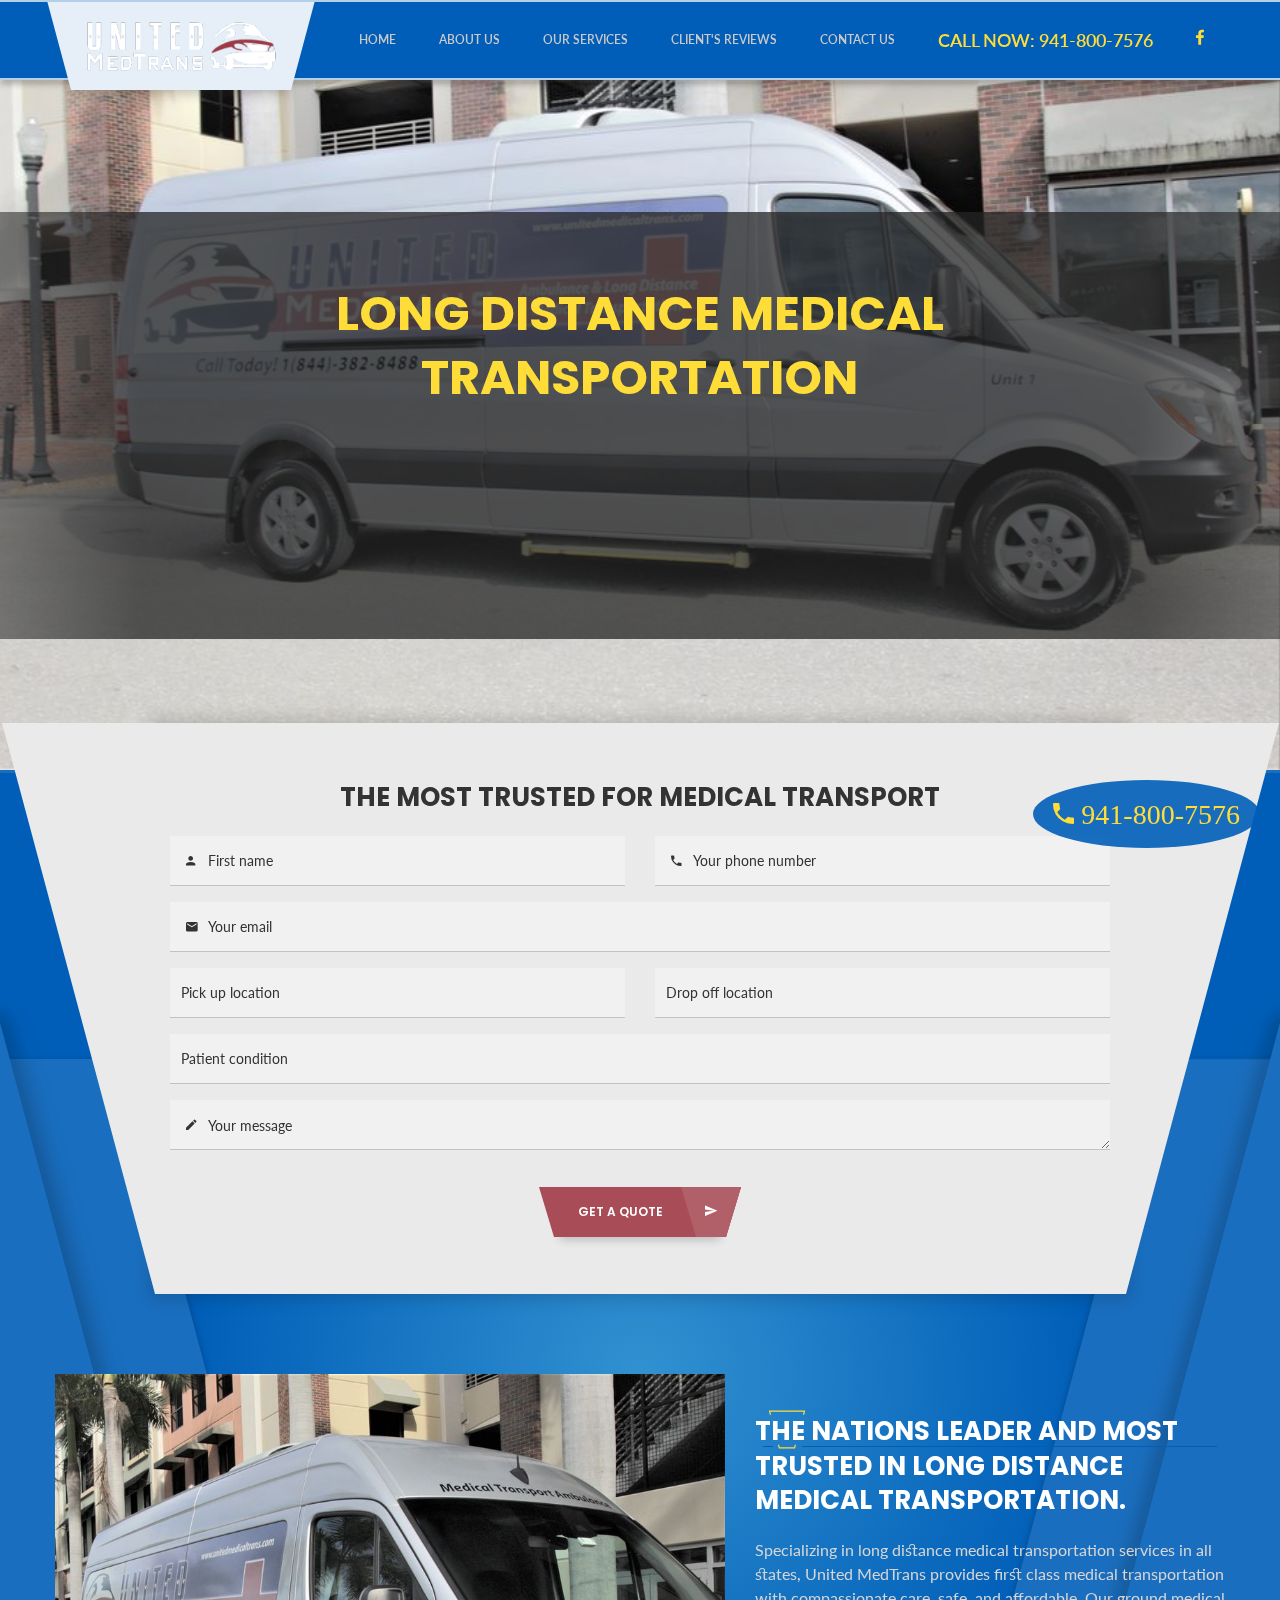
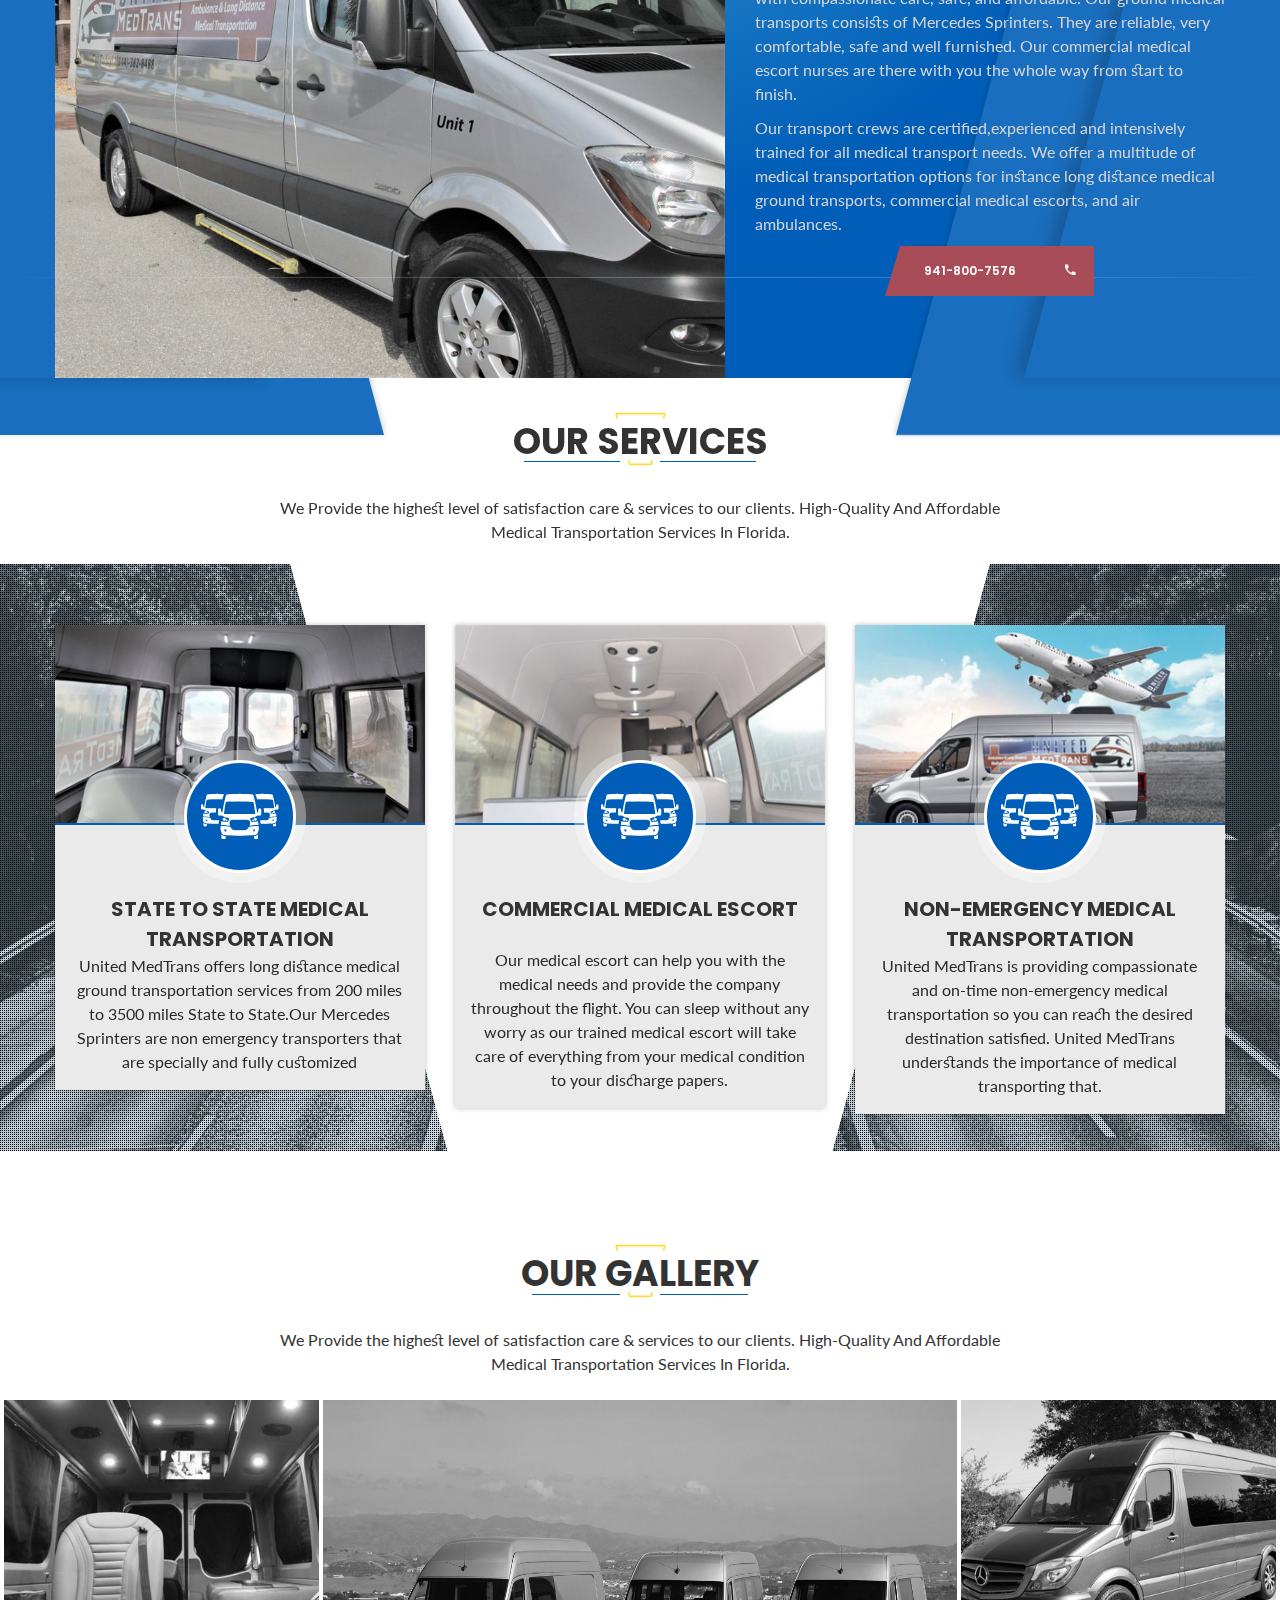
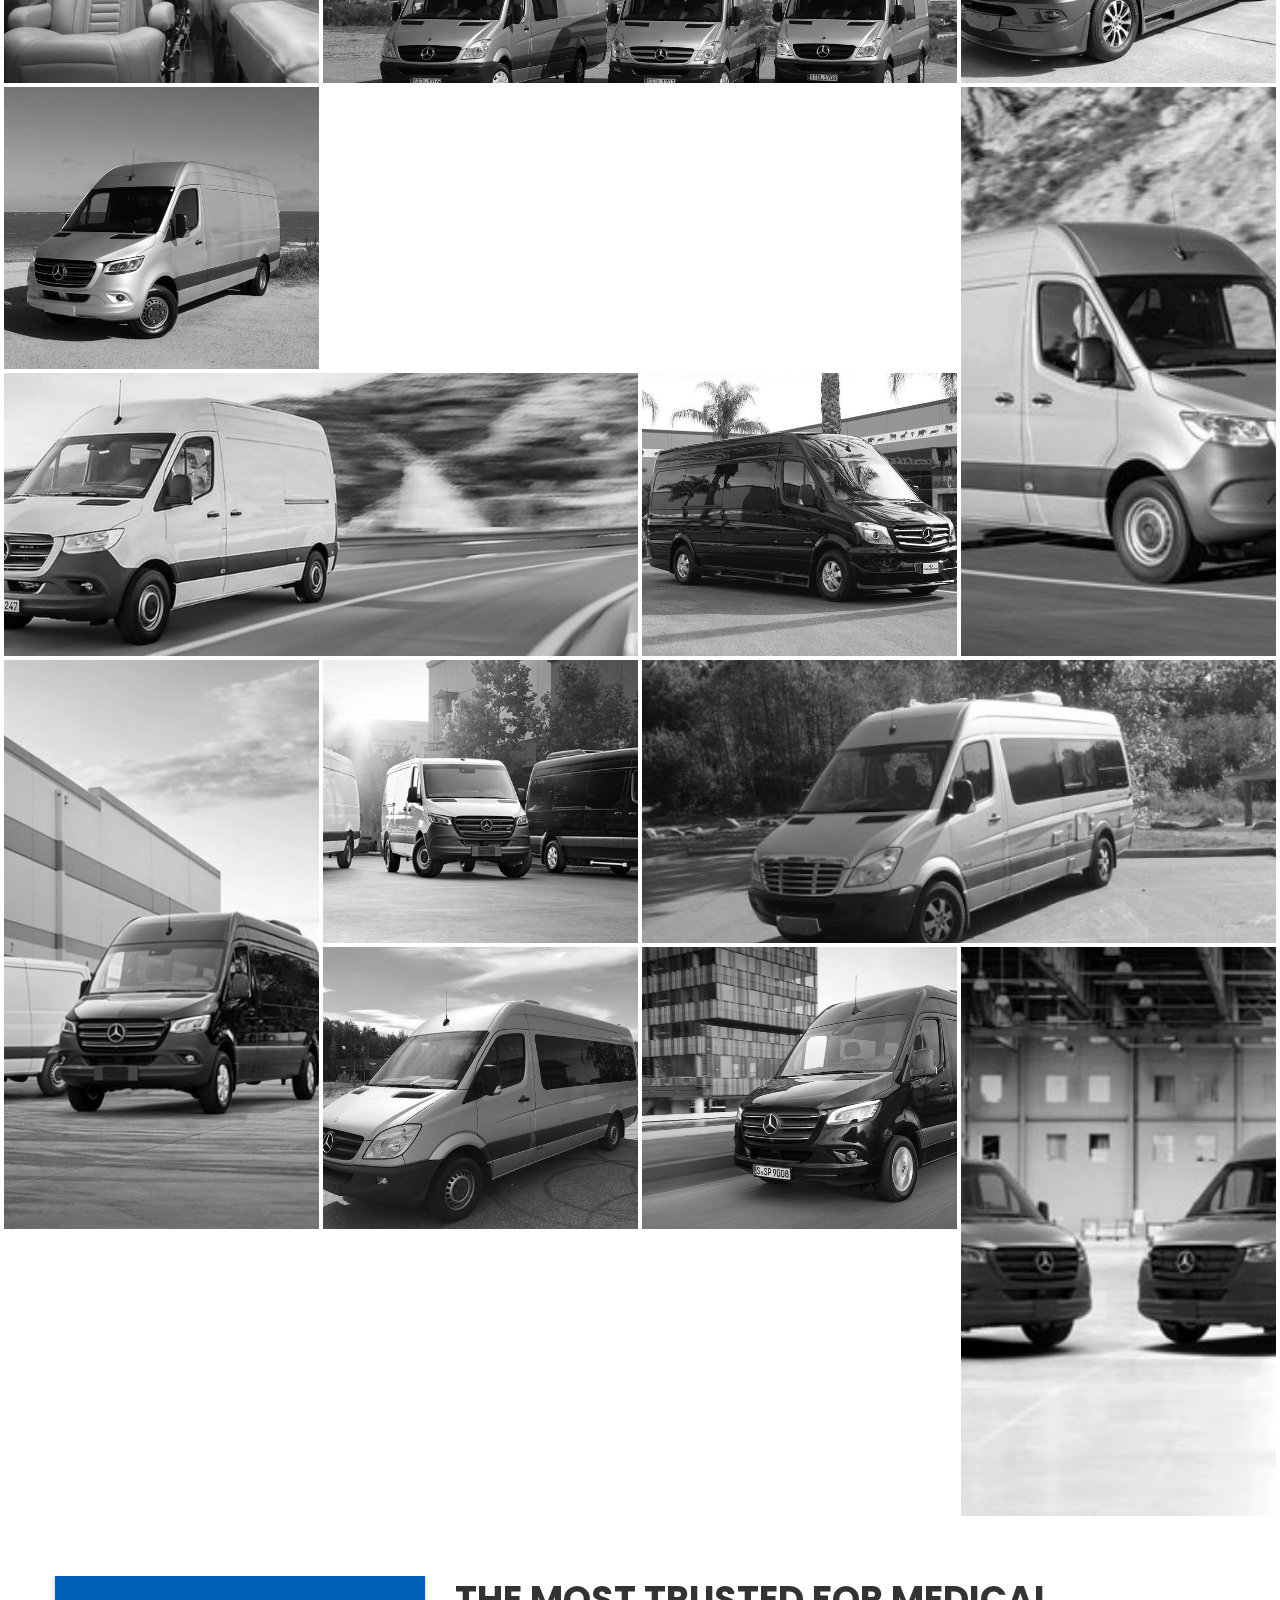
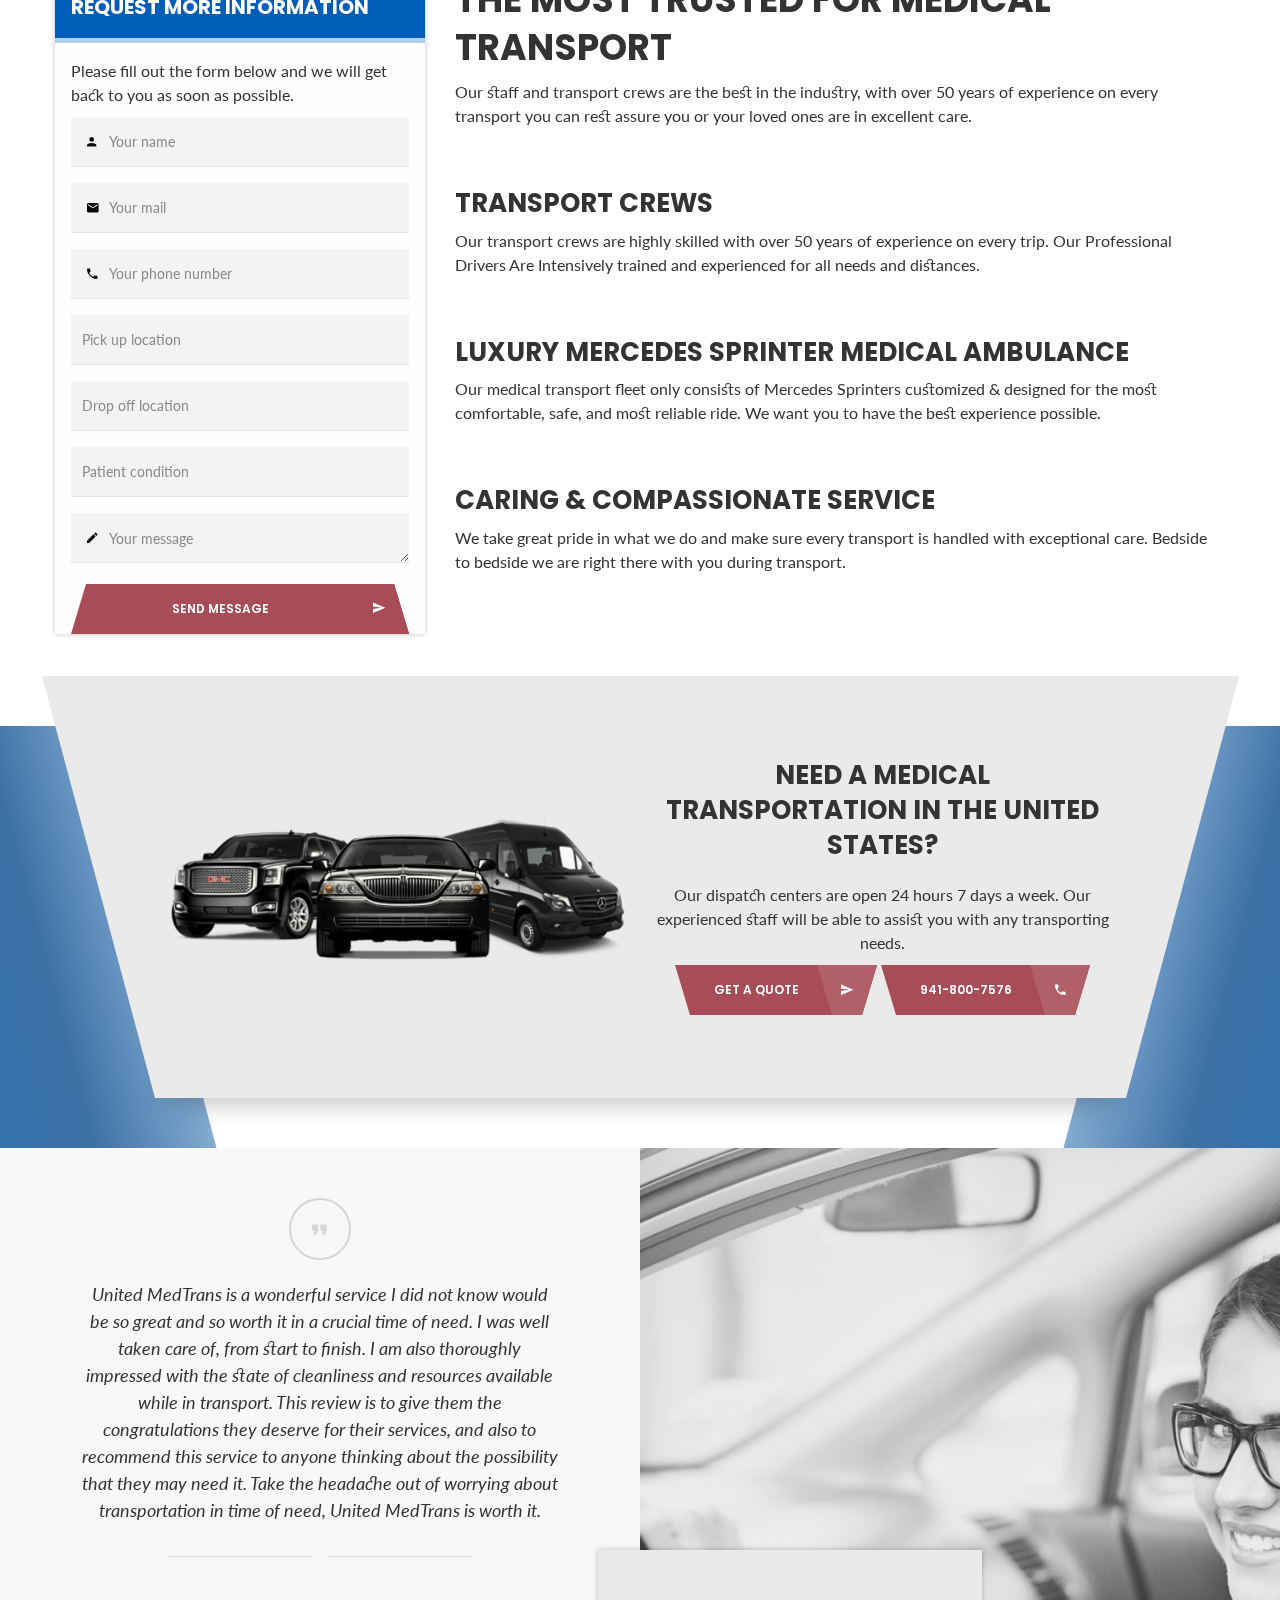
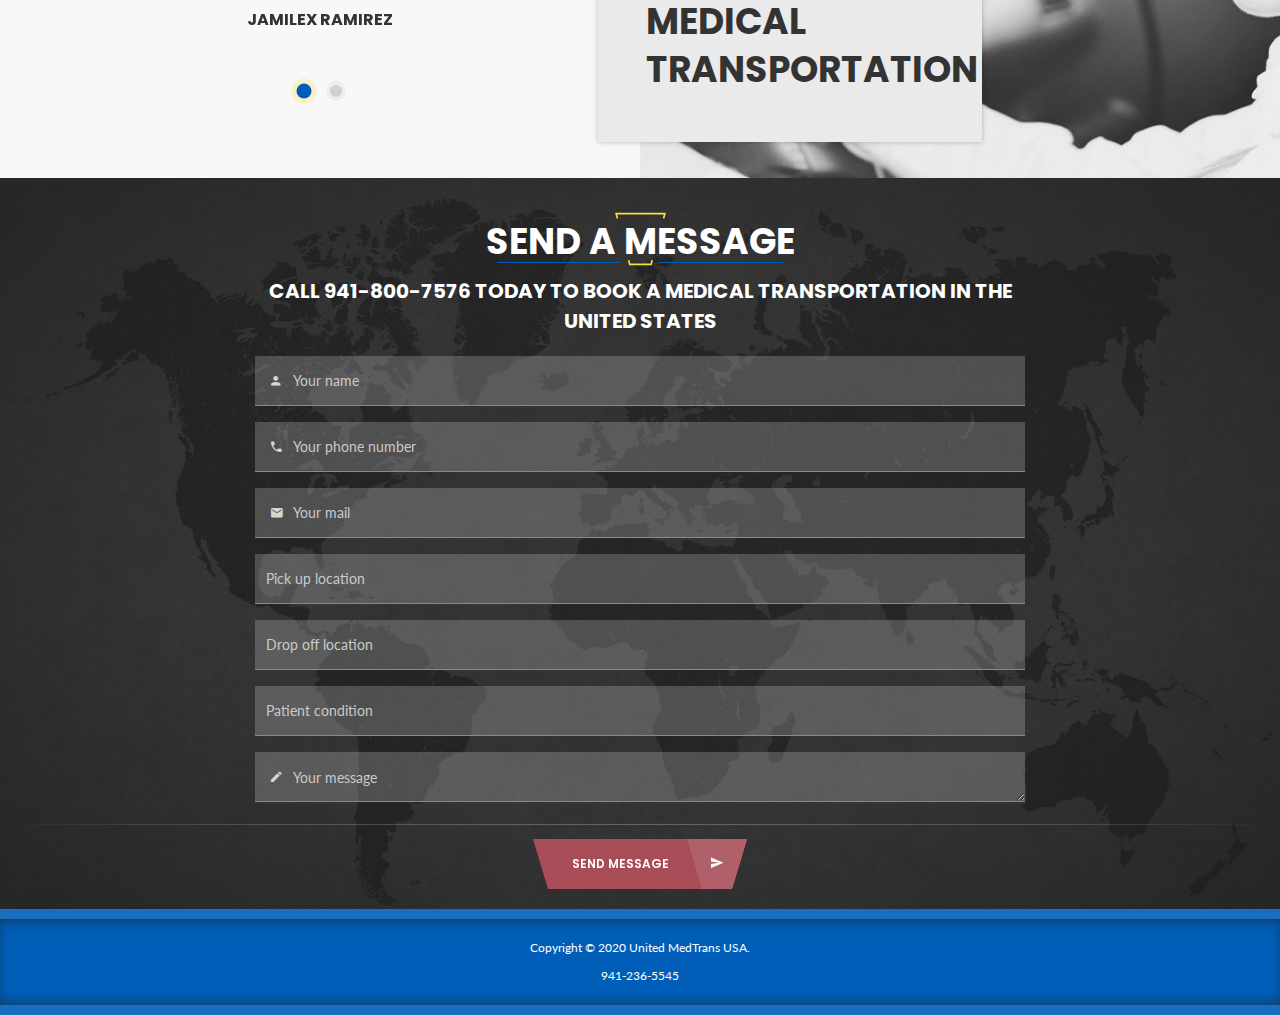
==== index.html @ 56856772 "color theme" ====
<!DOCTYPE html>
<html class="no-js" lang="en">
	<head>
		<meta charset="utf-8">
		<meta http-equiv="X-UA-Compatible" content="IE=edge">
		<meta name="viewport" content="width=device-width, initial-scale=1.0">
		<title>Nationwide Non emergency Medical Transportation</title>
		<meta name="description" content="Specializing in long distance medical transportation services in all states, United MedTrans provides first-class medical transportation with compassionate care." />
		
		<link rel="shortcut icon" href="https://unitedmedtransusa.com/wp-content/uploads/2020/09/cropped-United-Medtrans-USA-Favicon-1-180x180.png">
		<!-- Google fonts-->
		<link href="https://fonts.googleapis.com/css?family=Poppins:400,600,700%7CLato:400,300,300italic,400italic,700,900" rel="stylesheet" type="text/css">
		<!-- Zurb Foundation 6 styles-->
		<link rel="stylesheet" href="css/foundation.css">
		<link rel="stylesheet" href="css/foundation-motion-ui.css">
		<!-- Iconic fonts stylesheets-->
		<link rel="stylesheet" href="css/material-design-iconic-font.css">
		<!-- <link rel="stylesheet" href="css/font-awesome.min.css">-->
		<link rel="stylesheet" href="css/renthire-icons.css">
		<!-- Plugins stylesheets-->
		<link rel="stylesheet" href="css/plugins.css">
		<!-- Template stylesheet-->
		<link rel="stylesheet" href="css/style.css">
		<style>
            div#hero-carousel-dots {
                display: none;
            }.gallery {
                background-color: #ffffff;
            }.gallery-image:before{
                display: none !important;
            }
		</style>
		
		<style type="text/css">
            @media screen and (max-width: 992px) 
            {
                phone{
                    display: block !important;
                    position: fixed !important;
                    bottom: 0px;
                    left: 0;
                    width: 100%;

                }
            }
        </style>
        
        <!-- Global site tag (gtag.js) - Google Ads: 589004484 -->
        <script async src="https://www.googletagmanager.com/gtag/js?id=AW-589004484"></script>
        <script>
         window.dataLayer = window.dataLayer || [];
         function gtag(){dataLayer.push(arguments);}
         gtag('js', new Date());
        
         gtag('config', 'AW-589004484');
         gtag('config', 'G-3HZ09C2WJS');
        </script>
        
        

	</head>

	<body class="no-loader">
	    <!--  Clickcease.com tracking-->
        <script type='text/javascript'>var script = document.createElement('script');
        script.async = true; script.type = 'text/javascript';
        var target = 'https://www.clickcease.com/monitor/stat.js';
        script.src = target;var elem = document.head;elem.appendChild(script);
        </script>
        <noscript>
        <a href='https://www.clickcease.com' rel='nofollow'><img src='https://monitor.clickcease.com/stats/stats.aspx' alt='ClickCease'/></a>
        </noscript>
        <!--  Clickcease.com tracking-->
	    <phone style="color:#ffdd39;display: none;height: 70px;background: #000;z-index: 1000000000000;" class="">
            <a href="tel:9418007576"><div class="container" style="width: 100%">
                <div style="width: 100%">
                    <div class="col-md-12" style="width: 100%">
                        <!-- logo begin -->
                    
                        <div style="font-size: 30px;padding-top: 20px;">
                            <center><h3  style="font-size: 30px;"><b style="color: #ffdd39;"><span class="zmdi zmdi-phone"></span> 941-800-7576</b></h3></center>
                        </div>
                        <!-- logo close -->

                    </div>
                    <!-- mainmenu close -->

                </div>
            </div></a>
        </phone>
        
        
		<div class="off-canvas-wrapper wrapper">

			<!-- Foundation off-canvas -->
			<div class="off-canvas position-right" id="js-main-off-canvas-right" data-off-canvas="" data-content-scroll="false" data-auto-focus="false">

				<!-- Mobile navigation -->
				<nav class="mobile-navigation rh-menu" id="js_mobile-menu">

					<div class="mobile-navigation-header">
						<button class="close-button" data-close="" aria-label="Close menu">
							<span></span>
						</button>
					</div>

					<!-- Mobile main menu -->
					<ul class="vertical menu" data-drilldown="">
						<li class="">
							<a href="#">Home</a>
						</li><!-- /end main-menu item -->
						<li class="">
							<a href="#about-sec">About Us</a>
						</li><!-- /end main-menu item -->
						<li class="">
							<a href="#services-sec">Our Services</a>
						</li><!-- /end main-menu item -->
						<li class="">
							<a href="#clients-sec">Client's Reviews</a>
						</li><!-- /end main-menu item -->
						<li class="">
							<a href="#contact-us-sec">Contact Us</a>
						</li><!-- /end main-menu item -->
						<li class="">
							<a class="button hollow secondary-white small" style="color:#ffdd39; font-size: 18px;" href="tel:9418007576">CALL NOW: 941-800-7576</a>
						</li>
						<li class="">
							<a class="button hollow secondary-white small" style="color:#ffdd39; font-size: 18px;" href="tel:9418007576"><span class="fas fa-facebook"></span></a>
						</li>
						<!-- /end main-menu item -->
					</ul><!-- /end .menu (main mobile menu) -->
				</nav><!-- /end .mobile-navigation -->

			</div><!-- /end .off-canvas -->

			<!-- off-canvas-content - page content -->
			<div class="off-canvas-content" data-off-canvas-content="">

				<!-- ===== TOP BAR ===== -->

				<!-- ===== SITE-HEADER ===== -->

				<div id="js-sticky-container" data-sticky-container="">
					<header class="site-header sticky" data-sticky="" data-margin-top="0" data-top-anchor="js-sticky-container" data-sticky-on="large">
						<div class="row">
							<div class="column shrink">
								<!-- .site-header-logo -->
								<div class="site-header-logo logo-container">
									<a href="index.html">
										<img src='img/logo.png' class="secondary" alt='southern comfort limousine'>
									</a>
								</div><!-- /end .site-header-logo -->
							</div><!-- /end .column -->
							<div class="column flex-child-grow">

								<!-- .site-navigation -->
								<nav class="site-navigation show-for-large">
									<ul class="main-menu menu dropdown" data-dropdown-menu="" data-hover-delay="300">
										<li class="">
											<a href="#">Home</a>
										</li><!-- /end main-menu item -->
										<li class="">
											<a href="#about-sec">About Us</a>
										</li><!-- /end main-menu item -->
										<li class="">
											<a href="#services-sec">Our Services</a>
										</li><!-- /end main-menu item -->
										<li class="">
											<a href="#clients-sec">Client's Reviews</a>
										</li><!-- /end main-menu item -->
										<li class="">
											<a href="#contact-us-sec">Contact Us</a>
										</li><!-- /end main-menu item -->
										<li class="">
											<a href="tel:9418007576" style="color: #ffdd39; font-size: 18px;">CALL NOW: 941-800-7576</a>
										</li>
										<li class="">
							<a class="button hollow secondary-white small" style="color:#ffdd39; font-size: 18px;" href="https://www.facebook.com/UnitedMedTrans" target="_blank"><span style="    padding-top: 15px;" class="zmdi zmdi-facebook"></span></a>
						</li><!-- /end main-menu item -->

									</ul><!-- /end .main-menu -->
								</nav><!-- /end .site-navigation -->

								<!-- mobile menu button -->
								<a class="button menu-trigger hide-for-large" id="js-header-nav-btn" href="#" data-toggle="js-main-off-canvas-right">
									<span class="burger-icon"></span>Menu</a>
							</div><!-- /end .column -->
						</div><!-- /end .row -->
					</header><!-- /end .site-header -->
				</div><!-- /end #js-sticky-container -->
                
                
                <div class="section-hero full-height hero-carousel">
					<div class="owl-carousel" data-owl-carousel="" data-button-type="arrows" data-content-animation="true" data-owl-options='{"autoHeight": "true","dotsContainer": "#hero-carousel-dots .owl-dots", "autoplay": false, "animateOut": "fadeOut", "dotsClass": "hero-owl-dots", "responsive": {"760": {"nav": "true"}}}'>

					
						<div class="h-carousel-item has-overlay" data-interchange="[img/fb-1.jpg, small], [img/fb-1.jpg, medium], [img/fb-1.jpg, large]">
							<div class="row align-center-middle">
								<div class="column small-12 medium-8 large-10 hinge-in-from-middle-x mui-enter js-animate-container text-center hero-content">

									<p class="h4 js-animate-2 slide-in-left mui-enter">United MedTrans USA</p>
									<h1 class="js-animate-1 hinge-in-from-middle-x mui-enter"><span class="mark" style="color: #ffdd39;">Long Distance Medical Transportation</span></h1>
									<p class="h4 js-animate-2 slide-in-right mui-enter" style="text-transform: capitalize;">United MedTrans is the most trusted leader in long distance medical transportation. Speak with one of our specialists today!</p>

									<div class="button-group stacked-for-small align-center">
										<a class="button rh-button flip-y slide-in-down mui-enter js-animate-3" href="#contact-us-sec">
											<i class="zmdi zmdi-truck fa fa-truck"></i>
											<span>Contact us</span>
										</a>
										<a class="button rh-button secondary-white icon-left slide-in-up mui-enter js-animate-3" href="tel:9418007576">
											<i class="zmdi zmdi-image fa fa-image"></i>
											<span>Call Now: 941-800-7576</span>
										</a>
									</div>

								</div><!-- /end .column -->
							</div><!-- /end .row -->
						</div><!-- /end .h-carousel-item -->

					</div>
					<div id="hero-carousel-dots">
						<div class="owl-dots"></div>
					</div>
				</div>

				<!-- ===== SECTION "WELCOME" + BOOKING FORM ===== -->

				<div class="s-trapeze-edges bg-secondary s-welcome">
					<div class="s-trapeze-edges-inner">

						<div class="trapeze bg-primary overlap-small">
							<form class="form-primary" id="homepage-booking" method="post" action="process.php">
								<div class="block-header">
									<h2 class="h3 headline">The most trusted for Medical Transport</h2>
								</div>
								<div class="row align-center">
									<div class="column small-12 medium-6 large-6">
										<label>
											<span class="input-group">
												<span class="input-group-label zmdi zmdi-account fa fa-user"></span>
												<input class="input-group-field" type="text" name="name-form" placeholder="First name" required="">
											</span>
										</label>
										
									</div>
									<div class="column small-12 medium-6 large-6">
										<label>
											<span class="input-group">
												<span class="input-group-label zmdi zmdi-phone fa fa-phone"></span>
												<input class="input-group-field" type="text" name="phone-form" placeholder="Your phone number" required="">
											</span>
										</label>
									</div>
									<div class="column small-12 medium-12 large-12">
										<label>
											<span class="input-group">
												<span class="input-group-label zmdi zmdi-email fa-li fa fa-envelope"></span>
												<input class="input-group-field" type="email" name="email-form" placeholder="Your email" required="">
											</span>
										</label>
									</div>
									<div class="column small-12 medium-6 large-6">
									<label>
													<span class="input-group">
														<input class="input-group-field" type="text" name="pickup" placeholder="Pick up location" required="">
													</span>
												</label>
												</div>
												<div class="column small-12 medium-6 large-6">
												<label>
													<span class="input-group">
														<input class="input-group-field" type="text" name="dropoff" placeholder="Drop off location" required="">
													</span>
												</label>
												</div>
										<div class="column small-12 medium-12 large-12">
												<label>
													<span class="input-group">
														
														<input class="input-group-field" type="text" name="condition" placeholder="Patient condition" required="">
													</span>
												</label>
										</div>
												
									<div class="column small-12 medium-12 large-12">
										<div class="row small-up-1">

											<div class="column">
												<label>
													<span class="input-group">
														<span class="input-group-label zmdi zmdi-edit"></span>
														<textarea name="message-form" placeholder="Your message" required=""></textarea>
													</span>
												</label>
											</div>
										</div>
									</div>
									<div class="column small-12 medium-6">
										<button class="button rh-button secondary shadow" type="submit">
											<i class="zmdi zmdi-mail-send"></i>
											<span>Get a quote</span>
										</button>
									</div>
								</div>
							</form>
						</div><!-- /end .trapeze -->


						<!-- Section "WELCOME" -->
						<div id="about-sec" class="row">

							<div class="column small-12 medium-5 large-7 s-welcome-image">
								<figure>
									<img src="img/trapeze-banner@medium.jpg" data-interchange="[img/trapeze-banner@medium.jpg, small], [img/trapeze-banner@medium.jpg, medium], [img/trapeze-banner@medium.jpg, large]" alt="">
								</figure>
							</div><!-- /end .column-->

							<div class="column small-12 medium-7 large-5">
								<article class="s-welcome-content s-line-secondary">

									<header class="s-header">
										<h3 class="s-headline"> The Nations leader and most trusted in Long Distance Medical Transportation.<span class="s-headline-decor"></span></h3>
									</header>
									<p class="gray-color">
								Specializing in long distance medical transportation services in all states, United MedTrans provides first class medical transportation with compassionate care, safe, and affordable. Our ground medical transports consists of Mercedes Sprinters. They are reliable, very comfortable, safe and well furnished. Our commercial medical escort nurses are there with you the whole way from start to finish.</p>
								<p class="gray-color">Our transport crews are certified,experienced and intensively trained for all medical transport needs. We offer a multitude of medical transportation options for instance long distance medical ground transports, commercial medical escorts, and air ambulances.</p>

									<footer class="s-footer">
										<a class="button rh-button flip-y right-vb" href="tel:9418007576">
											<i class="zmdi zmdi-phone"></i>
											<span>941-800-7576</span>
										</a>
									</footer>

								</article>
							</div><!-- /end .column-->
						</div><!-- /end .row -->

					</div><!-- /end .s-trapeze-edges-inner -->
				</div><!-- /end .s-trapeze-edges -->
				

				<section id="services-sec" class="section">

					<header class="s-header row align-center">
						<div class="column small-12 medium-8 large-8">
							<h2 class="s-headline">Our Services<span class="s-headline-decor"></span></h2>
							<p style="margin-top: 30px">We Provide the highest level of satisfaction care & services to our clients. High-Quality And Affordable Medical Transportation Services In Florida.
							</p>
						</div>
					</header>

					<div class="s-trapeze-2x">
						<!-- s-trapeze-2x-images (left & right trapezes)-->
						<div class="s-trapeze-2x-image" data-interchange="[img/sections/s-trapeze-2x-bg.jpg, large]" data-resize="j8ivin-interchange" id="j8ivin-interchange" data-e="aa0kf8-e" style="background-image: url(&quot;img/sections/s-trapeze-2x-bg.jpg&quot;);"></div>
						<div class="s-trapeze-2x-image" data-interchange="[img/sections/s-trapeze-2x-bg.jpg, large]" data-resize="vw3a84-interchange" id="vw3a84-interchange" data-e="tzh5ef-e" style="background-image: url(&quot;img/sections/s-trapeze-2x-bg.jpg&quot;);"></div>

						<div class="row small-up-1 medium-up-2 large-up-3" >

							<div class="column" style="padding-top: 40px;">
								<!-- Icon card #1-->
								<a href="#contact-us-sec"><article class="card card-post-icon block-shadow">
									<div class="card-media"><img src="img/fb5.jpg" alt="Nashville Wedding Limos"></div>

									<div class="card-divider bg-primary">
										<div class="icon-box circle secondary border large"><i class="rh rh-van-fleet"></i></div>
										<h3 class="h4" data-equalizer-watch="data-equalizer-watch">State to State Medical Transportation​</h3>
										<p>United MedTrans offers long distance medical ground transportation services from 200 miles to 3500 miles State to State.Our Mercedes Sprinters are non emergency transporters that are specially and fully customized</p>
									</div>

									
								</article></a><!-- /end .card-post-icon-->
							</div>

							<div class="column" style="padding-top: 40px;">
								<!-- Icon card #2-->
								<a href="#contact-us-sec"><article class="card card-post-icon block-shadow">
									<div class="card-media"><img src="img/fb2.jpg" alt="CELEBRATE ANNIVERSARIES WITH A NASHVILLE LIMOUSINE"></div>

									<div class="card-divider bg-primary">
										<div class="icon-box circle secondary border large"><i class="rh rh-van-fleet"></i></div>
										<h3 class="h4" data-equalizer-watch="data-equalizer-watch">Commercial Medical Escort</h3>
										<br>
										<p >Our medical escort can help you with the medical needs and provide the company throughout the flight. You can sleep without any worry as our trained medical escort will take care of everything from your medical condition to your discharge papers.</p>
									</div>

									
								</article></a><!-- /end .card-post-icon-->
							</div>

							<div class="column" style="padding-top: 40px;">
								<!-- Icon card #3-->
								<a href="#contact-us-sec"><article class="card card-post-icon block-shadow">
									<div class="card-media"><img src="img/fb3.jpg" alt="NASHVILLE GRADUATION LIMO SERVICES"></div>

									<div class="card-divider bg-primary">
										<div class="icon-box circle secondary border large"><i class="rh rh-van-fleet"></i></div>
										<h3 class="h4" data-equalizer-watch="data-equalizer-watch">Non-Emergency Medical Transportation</h3>
										<p>United MedTrans is providing compassionate and on-time non-emergency medical transportation so you can reach the desired destination satisfied. United MedTrans understands the importance of medical transporting that.</p>
									</div>

									
								</article></a> <!-- /end .card-post-icon-->
							</div>



						</div><!-- /end .row -->
					</div><!-- /end .s-trapeze-2x -->
				</section>
				
				<div class="gallery rh-gallery" style="padding-bottom: 60px">
				    <header class="s-header row align-center">
						<div class="column small-12 medium-8 large-8">
							<h2 class="s-headline">Our Gallery<span class="s-headline-decor"></span></h2>
							<p style="margin-top: 30px">We Provide the highest level of satisfaction care & services to our clients. High-Quality And Affordable Medical Transportation Services In Florida.
							</p>
						</div>
					</header>
					
						<div class="gallery-item image-hover image-hover-moving">
							<!-- Gallery item image-->
							<div class="gallery-image">
								<div class="grayscale" data-interchange="[img/gallery/gallery-01.jpg, small]" data-resize="jfi70r-interchange" id="jfi70r-interchange" data-e="dj8bv2-e" style="background-image: url(&quot;img/gallery/gallery-01.jpg&quot;);" data-events="resize"></div>
							</div>
							<!-- Gallery item caption-->
							<div class="gallery-image-caption">
								<h3 class="h4 title">United MedTrans USA</h3>
							</div>
							<div class="image-hover-buttons">
								<!-- Show large image-->
								<a class="button-zoom" href="img/gallery/gallery-01.jpg" data-rel="lightcase:fleet-img-grid" title="United MedTrans USA"></a>
							</div>
						</div>
						<div class="gallery-item image-hover image-hover-moving">
							<!-- Gallery item image-->
							<div class="gallery-image">
								<div class="grayscale" data-interchange="[img/gallery/gallery-02.jpg, small]" data-resize="o7jdlv-interchange" id="o7jdlv-interchange" data-e="a5fjv6-e" style="background-image: url(&quot;img/gallery/gallery-02.jpg&quot;);" data-events="resize"></div>
							</div>
							<!-- Gallery item caption-->
							<div class="gallery-image-caption">
								<h3 class="h4 title">United MedTrans USA</h3>
							</div>
							<div class="image-hover-buttons">
								<!-- Show large image-->
								<a class="button-zoom" href="img/gallery/gallery-02.jpg" data-rel="lightcase:fleet-img-grid" title="United MedTrans USA"></a>
							</div>
						</div>
						<div class="gallery-item image-hover image-hover-moving">
							<!-- Gallery item image-->
							<div class="gallery-image">
								<div class="grayscale" data-interchange="[img/gallery/gallery-03.jpg, small]" data-resize="4ingwm-interchange" id="4ingwm-interchange" data-e="rh94cq-e" style="background-image: url(&quot;img/gallery/gallery-03.jpg&quot;);" data-events="resize"></div>
							</div>
							<!-- Gallery item caption-->
							<div class="gallery-image-caption">
								<h3 class="h4 title">United MedTrans USA</h3>
							</div>
							<div class="image-hover-buttons">
								<!-- Show large image-->
								<a class="button-zoom" href="img/gallery/gallery-03.jpg" data-rel="lightcase:fleet-img-grid" title="United MedTrans USA"></a>
							</div>
						</div>
						<div class="gallery-item image-hover image-hover-moving">
							<!-- Gallery item image-->
							<div class="gallery-image">
								<div class="grayscale" data-interchange="[img/gallery/gallery-04.jpg, small]" data-resize="ggw45x-interchange" id="ggw45x-interchange" data-e="em5p9j-e" style="background-image: url(&quot;img/gallery/gallery-04.jpg&quot;);" data-events="resize"></div>
							</div>
							<!-- Gallery item caption-->
							<div class="gallery-image-caption">
								<h3 class="h4 title">United MedTrans USA</h3>
							</div>
							<div class="image-hover-buttons">
								<!-- Show large image-->
								<a class="button-zoom" href="img/gallery/gallery-04.jpg" data-rel="lightcase:fleet-img-grid" title="United MedTrans USA"></a>
							</div>
						</div>
						
						<div class="gallery-item image-hover image-hover-moving">
							<!-- Gallery item image-->
							<div class="gallery-image">
								<div class="grayscale" data-interchange="[img/gallery/gallery-13.jpg, small]" data-resize="ggw45x-interchange" id="ggw45x-interchange" data-e="em5p9j-e" style="background-image: url(&quot;img/gallery/gallery-13.jpg&quot;);" data-events="resize"></div>
							</div>
							<!-- Gallery item caption-->
							<div class="gallery-image-caption">
								<h3 class="h4 title">United MedTrans USA</h3>
							</div>
							<div class="image-hover-buttons">
								<!-- Show large image-->
								<a class="button-zoom" href="img/gallery/gallery-13.jpg" data-rel="lightcase:fleet-img-grid" title="United MedTrans USA"></a>
							</div>
						</div>
						
						<div class="gallery-item image-hover image-hover-moving">
							<!-- Gallery item image-->
							<div class="gallery-image">
								<div class="grayscale" data-interchange="[img/gallery/gallery-12.jpg, small]" data-resize="ggw45x-interchange" id="ggw45x-interchange" data-e="em5p9j-e" style="background-image: url(&quot;img/gallery/gallery-12.jpg&quot;);" data-events="resize"></div>
							</div>
							<!-- Gallery item caption-->
							<div class="gallery-image-caption">
								<h3 class="h4 title">United MedTrans USA</h3>
							</div>
							<div class="image-hover-buttons">
								<!-- Show large image-->
								<a class="button-zoom" href="img/gallery/gallery-12.jpg" data-rel="lightcase:fleet-img-grid" title="United MedTrans USA"></a>
							</div>
						</div>
						
						
						
						<div class="gallery-item image-hover image-hover-moving">
							<!-- Gallery item image-->
							<div class="gallery-image">
								<div class="grayscale" data-interchange="[img/gallery/gallery-05.jpg, small]" data-resize="4i3cz5-interchange" id="4i3cz5-interchange" data-e="zvh34o-e" style="background-image: url(&quot;img/gallery/gallery-05.jpg&quot;);" data-events="resize"></div>
							</div>
							<!-- Gallery item caption-->
							<div class="gallery-image-caption">
								<h3 class="h4 title">United MedTrans USA</h3>
							</div>
							<div class="image-hover-buttons">
								<!-- Show large image-->
								<a class="button-zoom" href="img/gallery/gallery-05.jpg" data-rel="lightcase:fleet-img-grid" title="United MedTrans USA"></a>
							</div>
						</div>
						
						<div class="gallery-item image-hover image-hover-moving">
							<!-- Gallery item image-->
							<div class="gallery-image">
								<div class="grayscale" data-interchange="[img/gallery/gallery-10.jpg, small]" data-resize="ggw45x-interchange" id="ggw45x-interchange" data-e="em5p9j-e" style="background-image: url(&quot;img/gallery/gallery-10.jpg&quot;);" data-events="resize"></div>
							</div>
							<!-- Gallery item caption-->
							<div class="gallery-image-caption">
								<h3 class="h4 title">United MedTrans USA</h3>
							</div>
							<div class="image-hover-buttons">
								<!-- Show large image-->
								<a class="button-zoom" href="img/gallery/gallery-10.jpg" data-rel="lightcase:fleet-img-grid" title="United MedTrans USA"></a>
							</div>
						</div>
						
						<div class="gallery-item image-hover image-hover-moving">
							<!-- Gallery item image-->
							<div class="gallery-image">
								<div class="grayscale" data-interchange="[img/gallery/gallery-09.jpg, small]" data-resize="ggw45x-interchange" id="ggw45x-interchange" data-e="em5p9j-e" style="background-image: url(&quot;img/gallery/gallery-09.jpg&quot;);" data-events="resize"></div>
							</div>
							<!-- Gallery item caption-->
							<div class="gallery-image-caption">
								<h3 class="h4 title">United MedTrans USA</h3>
							</div>
							<div class="image-hover-buttons">
								<!-- Show large image-->
								<a class="button-zoom" href="img/gallery/gallery-09.jpg" data-rel="lightcase:fleet-img-grid" title="United MedTrans USA"></a>
							</div>
						</div>
						<div class="gallery-item image-hover image-hover-moving">
							<!-- Gallery item image-->
							<div class="gallery-image">
								<div class="grayscale" data-interchange="[img/gallery/gallery-11.jpg, small]" data-resize="ggw45x-interchange" id="ggw45x-interchange" data-e="em5p9j-e" style="background-image: url(&quot;img/gallery/gallery-11.jpg&quot;);" data-events="resize"></div>
							</div>
							<!-- Gallery item caption-->
							<div class="gallery-image-caption">
								<h3 class="h4 title">United MedTrans USA</h3>
							</div>
							<div class="image-hover-buttons">
								<!-- Show large image-->
								<a class="button-zoom" href="img/gallery/gallery-11.jpg" data-rel="lightcase:fleet-img-grid" title="United MedTrans USA"></a>
							</div>
						</div>
						<div class="gallery-item image-hover image-hover-moving">
							<!-- Gallery item image-->
							<div class="gallery-image">
								<div class="grayscale" data-interchange="[img/gallery/gallery-06.jpg, small]" data-resize="40pxal-interchange" id="40pxal-interchange" data-e="chtuh3-e" style="background-image: url(&quot;img/gallery/gallery-06.jpg&quot;);" data-events="resize"></div>
							</div>
							<!-- Gallery item caption-->
							<div class="gallery-image-caption">
								<h3 class="h4 title">United MedTrans USA F</h3>
							</div>
							<div class="image-hover-buttons">
								<!-- Show large image-->
								<a class="button-zoom" href="img/gallery/gallery-06.jpg" data-rel="lightcase:fleet-img-grid" title="United MedTrans USA F"></a>
							</div>
						</div>
						
						
						<div class="gallery-item image-hover image-hover-moving">
							<!-- Gallery item image-->
							<div class="gallery-image">
								<div class="grayscale" data-interchange="[img/gallery/gallery-14.jpg, small]" data-resize="4gi7qy-interchange" id="4gi7qy-interchange" data-e="m2mx4j-e" style="background-image: url(&quot;img/gallery/gallery-14.jpg&quot;);" data-events="resize"></div>
							</div>
							<!-- Gallery item caption-->
							<div class="gallery-image-caption">
								<h3 class="h4 title">United MedTrans USA</h3>
							</div>
							<div class="image-hover-buttons">
								<!-- Show large image-->
								<a class="button-zoom" href="img/gallery/gallery-14.jpg" data-rel="lightcase:fleet-img-grid" title="United MedTrans USA"></a>
							</div>
						</div>
						<div class="gallery-item image-hover image-hover-moving">
							<!-- Gallery item image-->
							<div class="gallery-image">
								<div class="grayscale" data-interchange="[img/gallery/gallery-15.jpg, small]" data-resize="4gi7qy-interchange" id="4gi7qy-interchange" data-e="m2mx4j-e" style="background-image: url(&quot;img/gallery/gallery-15.jpg&quot;);" data-events="resize"></div>
							</div>
							<!-- Gallery item caption-->
							<div class="gallery-image-caption">
								<h3 class="h4 title">United MedTrans USA</h3>
							</div>
							<div class="image-hover-buttons">
								<!-- Show large image-->
								<a class="button-zoom" href="img/gallery/gallery-15.jpg" data-rel="lightcase:fleet-img-grid" title="United MedTrans USA"></a>
							</div>
						</div>
						
					</div>

				<!-- ===== SIMPLE AVERTISMENT SECTION ===== -->

				<div class="row" >
						<!-- ===== PAGE CONTENT ===== -->
						<div class="column small-12 large-4 large-order-1">
							<div class="row small-up-1 medium-up-2 large-up-1">
								<div class="column">

									<!-- Contact form widget-->
									<aside class="sidebar card block-shadow">
										<div class="bg-secondary card-divider">
											<h3 class="h4 headline">Request more information</h3>
										</div>

										<div class="card-section">
											<p>Please fill out the form below and we will get back to you as soon as possible.</p>
											<form class="text-center" action="process.php" method="post">
												<label>
													<span class="input-group">
														<span class="input-group-label zmdi zmdi-account fa fa-user"></span>
														<input class="input-group-field" type="text" name="name-form" placeholder="Your name" required="">
													</span>
												</label>
												<label>
													<span class="input-group">
														<span class="input-group-label zmdi zmdi-email fa fa-envelope"></span>
														<input class="input-group-field" type="email" name="email-form" placeholder="Your mail" required="">
													</span>
												</label>
												<label>
													<span class="input-group">
														<span class="input-group-label zmdi zmdi-phone fa fa-phone"></span>
														<input class="input-group-field" type="text" name="phone-form" placeholder="Your phone number" required="">
													</span>
												</label>
												
												
												<label>
													<span class="input-group">
														
														<input class="input-group-field" type="text" name="pickup" placeholder="Pick up location" required="">
													</span>
												</label>
												
												<label>
													<span class="input-group">
														
														<input class="input-group-field" type="text" name="dropoff" placeholder="Drop off location" required="">
													</span>
												</label>
												
												<label>
													<span class="input-group">
														
														<input class="input-group-field" type="text" name="condition" placeholder="Patient condition" required="">
													</span>
												</label>
												
												
												<label>
													<span class="input-group">
														<span class="input-group-label zmdi zmdi-edit"></span>
														<textarea name="message-form" placeholder="Your message" required=""></textarea>
													</span>
												</label>
												<button class="button rh-button flip-y expanded" type="submit"><i class="zmdi zmdi-mail-send"></i>
													<span>Send message</span>
												</button>
											</form>
										</div>
									</aside><!-- /end .sidebar -->

									
								</div><!-- /end .column -->
							</div><!-- /end .row -->
						</div><!-- /end .column -->

						<div class="column small-12 large-8 large-order-2">
							<!-- ===== SINGLE POST ===== -->
							<article class="single-post">
								<div class="mt-box m-b25">

                                    <h2 class="display-block m-b15 m-t0">The most trusted for Medical Transport</h2>
                                    <p>Our staff and transport crews are the best in the industry, with over 50 years of experience on every transport you can rest assure you or your loved ones are in excellent care.</p>
                                    <br><br>
                                    <h3>Transport Crews</h3>
                                    <p>Our transport crews are highly skilled with over 50 years of experience on every trip. Our Professional Drivers Are Intensively trained and experienced for all needs and distances.</p>
                                    <br><br>
                                    <h3>Luxury Mercedes Sprinter Medical Ambulance</h3>
                                    <p>Our medical transport fleet only consists of Mercedes Sprinters customized & designed for the most comfortable, safe, and most reliable ride. We want you to have the best experience possible.</p>
                                    <br><br>
                                    <h3>Caring & Compassionate Service</h3>
                                    <p>We take great pride in what we do and make sure every transport is handled with exceptional care. Bedside to bedside we are right there with you during transport.</p>
                                    
                                    
                                </div>
							</article><!-- /end .contacts-list -->
						</div><!-- /end .column -->

						


				</div>
				
				</div><!-- /end .s-equal-paddings -->

				<!-- ===== TESTIMONIALS ===== -->
				
				<div class="section-trapeze primary">
					<div class="trapeze bg-primary">

						<div class="row small-up-1 medium-up-2">

							<figure class="column align-middle">
								<img src="img/trapeze-banner@medium.png" data-interchange="[img/trapeze-banner@small.png, small], [img/trapeze-banner@medium.png, medium]" alt="">
							</figure>

							<article class="column text-center align-self-middle">
								<header class="block-header">
									<h3 class="h3 headline">Need a Medical Transportation in The United States?</h3>
								</header>

								<p>Our dispatch centers are open 24 hours 7 days a week. Our experienced staff will be able to assist you with any transporting needs.</p>

								<a class="button rh-button secondary mb0" href="#contact-us-sec">
									<i class="zmdi zmdi-mail-send fa fa-paper-plane"></i>
									<span>Get a quote</span>
								</a>

								<a class="button rh-button secondary mb0" href="6155060890">
									<i class="zmdi zmdi-phone fa fa-phone"></i>
									<span>941-800-7576</span>
								</a>
							</article>

						</div><!-- /end .row -->

					</div><!-- /end .trapeze -->
				</div><!-- /end .section-trapeze -->

				<div id="clients-sec" class="section-boxed s-half bg-gray" >
					<div class="row expanded align-spaced small-up-1 medium-up-2">

						<div class="column flex-container align-bottom align-left mb0 has-overlay medium-order-2" data-interchange="[img/sections/half-section-10-g.jpg, small]">
							<div class="callout large bg-primary callout-overlap-left block-shadow">
								<h2>MEDICAL TRANSPORTATION</h2>
							</div>
						</div>

						<div class="column medium-order-1" data-interchange="[img/sections/s-pattern-05.jpg, small]">

							<div style="padding: 50px 0px;" class="owl-carousel testimonials" data-owl-carousel="" data-owl-options='{"smartSpeed": "1200","dotsClass": "rh-owl-dots dots-dark"}'>

								<div class="testimonials-item text-center">
									<div class="icon-box circle small border secondary-gray"><i class="zmdi zmdi-quote fa fa-quote-right"></i></div>
									<p> United MedTrans is a wonderful service I did not know would be so great and so worth it in a crucial time of need. I was well taken care of, from start to finish. I am also thoroughly impressed with the state of cleanliness and resources available while in transport. This review is to give them the congratulations they deserve for their services, and also to recommend this service to anyone thinking about the possibility that they may need it. Take the headache out of worrying about transportation in time of need, United MedTrans is worth it.</p>
									<div class="testimonials-divider">
										<svg class="testimonials-corner">
											<use xlink:href="#corner"></use>
										</svg>
									</div>
									<div class="testimonials-meta">
										<div class="media-object align-center">
											<div class="media-object-section">
												<span class="h5 author">Jamilex Ramirez</span>
											</div>
										</div>
									</div>
								</div>

								<div class="testimonials-item text-center">
									<div class="icon-box circle small border secondary-gray"><i class="zmdi zmdi-quote fa fa-quote-right"></i></div>
									<p>Tremendous first class service!!! Everyone was very friendly and it was a very comfortable and smooth ride with the out of state transportation that was made. Will recommend United MedTrans whether you need local, in state, or out of state transportation. Thank you again!</p>
									<div class="testimonials-divider">
										<svg class="testimonials-corner">
											<use xlink:href="#corner"></use>
										</svg>
									</div>
									<div class="testimonials-meta">
										<div class="media-object align-center">
											
											<div class="media-object-section">
												<span class="h5 author">Jentel Manigat</span>
											</div>
										</div>
									</div>
								</div>
							</div><!-- /end .owl-carousel.testimonials -->
						</div><!-- /end .column -->
					</div><!-- /end .row -->
				</div><!-- /end .section-boxed -->

				<!-- ===== CONTACT FORM SECTION ===== -->

				<section id="contact-us-sec" class="section-boxed bg-secondary s-line-secondary" data-interchange="[img/sections/s-pattern-06.jpg, small]">
					<div class="row align-center">
						<div class="column small-12 medium-10 large-8">
							<header class="s-header align-center">
								<h2 class="s-headline"> Send a message<span class="s-headline-decor"></span></h2>
								<h4 style="padding-top: 10px; color: white"><b>Call <a href="tel:9418007576">941-800-7576</a> today to book a Medical Transportation in The United States</b></h4>
							</header>

							<form class="form-secondary" method="post" action="process.php">
								<div class="callout alert" data-abide-error="" style="display: none;">
									<p><i class="fi-alert"></i> There are some errors in your form.</p>
								</div>
								
										<label>
											<span class="input-group">
												<span class="input-group-label zmdi zmdi-account fa fa-user"></span>
												<input class="input-group-field" type="text" name="name-form" placeholder="Your name" required="">
											</span>
										</label>
										<label>
											<span class="input-group">
												<span class="input-group-label zmdi zmdi-phone fa fa-phone"></span>
												<input class="input-group-field" type="text" name="phone-form"  placeholder="Your phone number" required="">
											</span>
										</label>
										<label>
											<span class="input-group">
												<span class="input-group-label zmdi zmdi-email fa fa-envelope"></span>
												<input class="input-group-field" type="email" name="email-form" placeholder="Your mail" required="">
											</span>
										</label>
										
										
										<label>
													<span class="input-group">
														
														<input class="input-group-field" type="text" name="pickup" placeholder="Pick up location" required="">
													</span>
												</label>
												
												<label>
													<span class="input-group">
														
														<input class="input-group-field" type="text" name="dropoff" placeholder="Drop off location" required="">
													</span>
												</label>
												
												<label>
													<span class="input-group">
														
														<input class="input-group-field" type="text" name="condition" placeholder="Patient condition" required="">
													</span>
												</label>
												
								<label>
									<span class="input-group">
										<span class="input-group-label zmdi zmdi-edit"></span>
										<textarea name="message-form" placeholder="Your message" required=""></textarea>
									</span>
								</label>
								<div class="text-center">
									<button class="button rh-button mb0" type="submit"><i class="zmdi zmdi-mail-send"></i>
										<span>Send message</span>
									</button>
								</div>
							</form>
						</div>
					</div>
				</section><!-- /end .section-boxed -->

				<!-- ===== SITE FOOTER ===== -->

				<footer class="site-footer bg-secondary-shade is-fixed s-border" data-interchange="[img/sections/s-pattern-02.jpg, small]">
					<div class="site-footer-bottom">
						<div class="row small-up-1 medium-up-1 align-justify align-middle">
							<div class="column" style=" text-align: center">
								<p class="copyright" style="padding: 20px 0px 0px 0px;">Copyright &copy; 2020 United MedTrans USA.</p>
								<p class="copyright" style="font-size: 12px;padding: 0px 0px 20px 0px;">941-236-5545</p>
								
							</div>
						</div>
					</div><!-- /end .site-footer-bottom -->
				</footer><!-- /end .site-footer -->

				<!-- ===== MOBILE BOTTOM BAR ===== -->

			

				<!-- ===== SCROLL UP BUTTON ===== -->

				<div class="scroll-up show-for-large" id="js-scroll-up" data-magellan="">
					<a class="flex-container align-center align-bottom" href="tel:9418007576"><i class="zmdi zmdi-phone fa fa-phone" aria-hidden="true"> 941-800-7576</i>
						<span class="show-for-sr" style="color: #ffdd39;">941-800-7576</span>
					</a>
				</div>

			</div><!-- /end .off-canvas-content -->
		</div><!-- /end .off-canvas-wrapper -->


		<!-- ===== SCRIPTS ===== -->

		<script src='https://ajax.googleapis.com/ajax/libs/jquery/3.2.1/jquery.min.js'></script>
		<!-- <script src='js/vendor/jquery.min.js'></script> -->

		<script src="js/plugins.js"></script>

		<script src="js/main.js"></script>

        
        <script type="text/javascript" src="//cdn.callrail.com/companies/644803660/dee1686e4c69c4d3f377/12/swap.js"></script>

	</body>
</html>
---- css/material-design-iconic-font.css ----
/*!
 *  Material Design Iconic Font by Sergey Kupletsky (@zavoloklom) - http://zavoloklom.github.io/material-design-iconic-font/
 *  License - http://zavoloklom.github.io/material-design-iconic-font/license (Font: SIL OFL 1.1, CSS: MIT License)
 */.zmdi,.zmdi-hc-stack{display:inline-block}@font-face{font-family:Material-Design-Iconic-Font;src:url(../fonts/Material-Design-Iconic-Font.woff2) format('woff2'),url(../fonts/Material-Design-Iconic-Font.woff) format('woff'),url(../fonts/Material-Design-Iconic-Font.ttf) format('truetype');font-weight:400;font-style:normal}.zmdi{font:normal normal normal 14px/1 Material-Design-Iconic-Font;font-size:inherit;text-rendering:auto;-webkit-font-smoothing:antialiased;-moz-osx-font-smoothing:grayscale}.zmdi-hc-lg{font-size:1.33333333em;line-height:.75em;vertical-align:-15%}.zmdi-hc-2x{font-size:2em}.zmdi-hc-3x{font-size:3em}.zmdi-hc-4x{font-size:4em}.zmdi-hc-5x{font-size:5em}.zmdi-hc-fw{width:1.28571429em;text-align:center}.zmdi-hc-ul{padding-left:0;margin-left:2.14285714em;font-size: 14px;list-style-type:none;}.zmdi-hc-ul>li{position:relative}.zmdi-hc-li{position:absolute;left:-2.14285714em;width:2.14285714em;top:.14285714em;text-align:center}.zmdi-hc-li.zmdi-hc-lg{left:-1.85714286em}.zmdi-hc-border{padding:.1em .25em;border:.1em solid #9e9e9e;border-radius:2px}.zmdi-hc-border-circle{padding:.1em .25em;border:.1em solid #9e9e9e;border-radius:50%}.zmdi.pull-left{float:left;margin-right:.15em}.zmdi.pull-right{float:right;margin-left:.15em}.zmdi-hc-spin{-webkit-animation:zmdi-spin 1.5s infinite linear;animation:zmdi-spin 1.5s infinite linear}.zmdi-hc-spin-reverse{-webkit-animation:zmdi-spin-reverse 1.5s infinite linear;animation:zmdi-spin-reverse 1.5s infinite linear}@-webkit-keyframes zmdi-spin{0%{-webkit-transform:rotate(0);transform:rotate(0)}100%{-webkit-transform:rotate(359deg);transform:rotate(359deg)}}@keyframes zmdi-spin{0%{-webkit-transform:rotate(0);transform:rotate(0)}100%{-webkit-transform:rotate(359deg);transform:rotate(359deg)}}@-webkit-keyframes zmdi-spin-reverse{0%{-webkit-transform:rotate(0);transform:rotate(0)}100%{-webkit-transform:rotate(-359deg);transform:rotate(-359deg)}}@keyframes zmdi-spin-reverse{0%{-webkit-transform:rotate(0);transform:rotate(0)}100%{-webkit-transform:rotate(-359deg);transform:rotate(-359deg)}}.zmdi-hc-rotate-90{-webkit-transform:rotate(90deg);-ms-transform:rotate(90deg);transform:rotate(90deg)}.zmdi-hc-rotate-180{-webkit-transform:rotate(180deg);-ms-transform:rotate(180deg);transform:rotate(180deg)}.zmdi-hc-rotate-270{-webkit-transform:rotate(270deg);-ms-transform:rotate(270deg);transform:rotate(270deg)}.zmdi-hc-flip-horizontal{-webkit-transform:scale(-1,1);-ms-transform:scale(-1,1);transform:scale(-1,1)}.zmdi-hc-flip-vertical{-webkit-transform:scale(1,-1);-ms-transform:scale(1,-1);transform:scale(1,-1)}.zmdi-hc-stack{position:relative;width:2em;height:2em;line-height:2em;vertical-align:middle}.zmdi-hc-stack-1x,.zmdi-hc-stack-2x{position:absolute;left:0;width:100%;text-align:center}.zmdi-hc-stack-1x{line-height:inherit}.zmdi-hc-stack-2x{font-size:2em}.zmdi-hc-inverse{color:#fff}.zmdi-3d-rotation:before{content:'\f101'}.zmdi-airplane-off:before{content:'\f102'}.zmdi-airplane:before{content:'\f103'}.zmdi-album:before{content:'\f104'}.zmdi-archive:before{content:'\f105'}.zmdi-assignment-account:before{content:'\f106'}.zmdi-assignment-alert:before{content:'\f107'}.zmdi-assignment-check:before{content:'\f108'}.zmdi-assignment-o:before{content:'\f109'}.zmdi-assignment-return:before{content:'\f10a'}.zmdi-assignment-returned:before{content:'\f10b'}.zmdi-assignment:before{content:'\f10c'}.zmdi-attachment-alt:before{content:'\f10d'}.zmdi-attachment:before{content:'\f10e'}.zmdi-audio:before{content:'\f10f'}.zmdi-badge-check:before{content:'\f110'}.zmdi-balance-wallet:before{content:'\f111'}.zmdi-balance:before{content:'\f112'}.zmdi-battery-alert:before{content:'\f113'}.zmdi-battery-flash:before{content:'\f114'}.zmdi-battery-unknown:before{content:'\f115'}.zmdi-battery:before{content:'\f116'}.zmdi-bike:before{content:'\f117'}.zmdi-block-alt:before{content:'\f118'}.zmdi-block:before{content:'\f119'}.zmdi-boat:before{content:'\f11a'}.zmdi-book-image:before{content:'\f11b'}.zmdi-book:before{content:'\f11c'}.zmdi-bookmark-outline:before{content:'\f11d'}.zmdi-bookmark:before{content:'\f11e'}.zmdi-brush:before{content:'\f11f'}.zmdi-bug:before{content:'\f120'}.zmdi-bus:before{content:'\f121'}.zmdi-cake:before{content:'\f122'}.zmdi-car-taxi:before{content:'\f123'}.zmdi-car-wash:before{content:'\f124'}.zmdi-car:before{content:'\f125'}.zmdi-card-giftcard:before{content:'\f126'}.zmdi-card-membership:before{content:'\f127'}.zmdi-card-travel:before{content:'\f128'}.zmdi-card:before{content:'\f129'}.zmdi-case-check:before{content:'\f12a'}.zmdi-case-download:before{content:'\f12b'}.zmdi-case-play:before{content:'\f12c'}.zmdi-case:before{content:'\f12d'}.zmdi-cast-connected:before{content:'\f12e'}.zmdi-cast:before{content:'\f12f'}.zmdi-chart-donut:before{content:'\f130'}.zmdi-chart:before{content:'\f131'}.zmdi-city-alt:before{content:'\f132'}.zmdi-city:before{content:'\f133'}.zmdi-close-circle-o:before{content:'\f134'}.zmdi-close-circle:before{content:'\f135'}.zmdi-close:before{content:'\f136'}.zmdi-cocktail:before{content:'\f137'}.zmdi-code-setting:before{content:'\f138'}.zmdi-code-smartphone:before{content:'\f139'}.zmdi-code:before{content:'\f13a'}.zmdi-coffee:before{content:'\f13b'}.zmdi-collection-bookmark:before{content:'\f13c'}.zmdi-collection-case-play:before{content:'\f13d'}.zmdi-collection-folder-image:before{content:'\f13e'}.zmdi-collection-image-o:before{content:'\f13f'}.zmdi-collection-image:before{content:'\f140'}.zmdi-collection-item-1:before{content:'\f141'}.zmdi-collection-item-2:before{content:'\f142'}.zmdi-collection-item-3:before{content:'\f143'}.zmdi-collection-item-4:before{content:'\f144'}.zmdi-collection-item-5:before{content:'\f145'}.zmdi-collection-item-6:before{content:'\f146'}.zmdi-collection-item-7:before{content:'\f147'}.zmdi-collection-item-8:before{content:'\f148'}.zmdi-collection-item-9-plus:before{content:'\f149'}.zmdi-collection-item-9:before{content:'\f14a'}.zmdi-collection-item:before{content:'\f14b'}.zmdi-collection-music:before{content:'\f14c'}.zmdi-collection-pdf:before{content:'\f14d'}.zmdi-collection-plus:before{content:'\f14e'}.zmdi-collection-speaker:before{content:'\f14f'}.zmdi-collection-text:before{content:'\f150'}.zmdi-collection-video:before{content:'\f151'}.zmdi-compass:before{content:'\f152'}.zmdi-cutlery:before{content:'\f153'}.zmdi-delete:before{content:'\f154'}.zmdi-dialpad:before{content:'\f155'}.zmdi-dns:before{content:'\f156'}.zmdi-drink:before{content:'\f157'}.zmdi-edit:before{content:'\f158'}.zmdi-email-open:before{content:'\f159'}.zmdi-email:before{content:'\f15a'}.zmdi-eye-off:before{content:'\f15b'}.zmdi-eye:before{content:'\f15c'}.zmdi-eyedropper:before{content:'\f15d'}.zmdi-favorite-outline:before{content:'\f15e'}.zmdi-favorite:before{content:'\f15f'}.zmdi-filter-list:before{content:'\f160'}.zmdi-fire:before{content:'\f161'}.zmdi-flag:before{content:'\f162'}.zmdi-flare:before{content:'\f163'}.zmdi-flash-auto:before{content:'\f164'}.zmdi-flash-off:before{content:'\f165'}.zmdi-flash:before{content:'\f166'}.zmdi-flip:before{content:'\f167'}.zmdi-flower-alt:before{content:'\f168'}.zmdi-flower:before{content:'\f169'}.zmdi-font:before{content:'\f16a'}.zmdi-fullscreen-alt:before{content:'\f16b'}.zmdi-fullscreen-exit:before{content:'\f16c'}.zmdi-fullscreen:before{content:'\f16d'}.zmdi-functions:before{content:'\f16e'}.zmdi-gas-station:before{content:'\f16f'}.zmdi-gesture:before{content:'\f170'}.zmdi-globe-alt:before{content:'\f171'}.zmdi-globe-lock:before{content:'\f172'}.zmdi-globe:before{content:'\f173'}.zmdi-graduation-cap:before{content:'\f174'}.zmdi-home:before{content:'\f175'}.zmdi-hospital-alt:before{content:'\f176'}.zmdi-hospital:before{content:'\f177'}.zmdi-hotel:before{content:'\f178'}.zmdi-hourglass-alt:before{content:'\f179'}.zmdi-hourglass-outline:before{content:'\f17a'}.zmdi-hourglass:before{content:'\f17b'}.zmdi-http:before{content:'\f17c'}.zmdi-image-alt:before{content:'\f17d'}.zmdi-image-o:before{content:'\f17e'}.zmdi-image:before{content:'\f17f'}.zmdi-inbox:before{content:'\f180'}.zmdi-invert-colors-off:before{content:'\f181'}.zmdi-invert-colors:before{content:'\f182'}.zmdi-key:before{content:'\f183'}.zmdi-label-alt-outline:before{content:'\f184'}.zmdi-label-alt:before{content:'\f185'}.zmdi-label-heart:before{content:'\f186'}.zmdi-label:before{content:'\f187'}.zmdi-labels:before{content:'\f188'}.zmdi-lamp:before{content:'\f189'}.zmdi-landscape:before{content:'\f18a'}.zmdi-layers-off:before{content:'\f18b'}.zmdi-layers:before{content:'\f18c'}.zmdi-library:before{content:'\f18d'}.zmdi-link:before{content:'\f18e'}.zmdi-lock-open:before{content:'\f18f'}.zmdi-lock-outline:before{content:'\f190'}.zmdi-lock:before{content:'\f191'}.zmdi-mail-reply-all:before{content:'\f192'}.zmdi-mail-reply:before{content:'\f193'}.zmdi-mail-send:before{content:'\f194'}.zmdi-mall:before{content:'\f195'}.zmdi-map:before{content:'\f196'}.zmdi-menu:before{content:'\f197'}.zmdi-money-box:before{content:'\f198'}.zmdi-money-off:before{content:'\f199'}.zmdi-money:before{content:'\f19a'}.zmdi-more-vert:before{content:'\f19b'}.zmdi-more:before{content:'\f19c'}.zmdi-movie-alt:before{content:'\f19d'}.zmdi-movie:before{content:'\f19e'}.zmdi-nature-people:before{content:'\f19f'}.zmdi-nature:before{content:'\f1a0'}.zmdi-navigation:before{content:'\f1a1'}.zmdi-open-in-browser:before{content:'\f1a2'}.zmdi-open-in-new:before{content:'\f1a3'}.zmdi-palette:before{content:'\f1a4'}.zmdi-parking:before{content:'\f1a5'}.zmdi-pin-account:before{content:'\f1a6'}.zmdi-pin-assistant:before{content:'\f1a7'}.zmdi-pin-drop:before{content:'\f1a8'}.zmdi-pin-help:before{content:'\f1a9'}.zmdi-pin-off:before{content:'\f1aa'}.zmdi-pin:before{content:'\f1ab'}.zmdi-pizza:before{content:'\f1ac'}.zmdi-plaster:before{content:'\f1ad'}.zmdi-power-setting:before{content:'\f1ae'}.zmdi-power:before{content:'\f1af'}.zmdi-print:before{content:'\f1b0'}.zmdi-puzzle-piece:before{content:'\f1b1'}.zmdi-quote:before{content:'\f1b2'}.zmdi-railway:before{content:'\f1b3'}.zmdi-receipt:before{content:'\f1b4'}.zmdi-refresh-alt:before{content:'\f1b5'}.zmdi-refresh-sync-alert:before{content:'\f1b6'}.zmdi-refresh-sync-off:before{content:'\f1b7'}.zmdi-refresh-sync:before{content:'\f1b8'}.zmdi-refresh:before{content:'\f1b9'}.zmdi-roller:before{content:'\f1ba'}.zmdi-ruler:before{content:'\f1bb'}.zmdi-scissors:before{content:'\f1bc'}.zmdi-screen-rotation-lock:before{content:'\f1bd'}.zmdi-screen-rotation:before{content:'\f1be'}.zmdi-search-for:before{content:'\f1bf'}.zmdi-search-in-file:before{content:'\f1c0'}.zmdi-search-in-page:before{content:'\f1c1'}.zmdi-search-replace:before{content:'\f1c2'}.zmdi-search:before{content:'\f1c3'}.zmdi-seat:before{content:'\f1c4'}.zmdi-settings-square:before{content:'\f1c5'}.zmdi-settings:before{content:'\f1c6'}.zmdi-shield-check:before{content:'\f1c7'}.zmdi-shield-security:before{content:'\f1c8'}.zmdi-shopping-basket:before{content:'\f1c9'}.zmdi-shopping-cart-plus:before{content:'\f1ca'}.zmdi-shopping-cart:before{content:'\f1cb'}.zmdi-sign-in:before{content:'\f1cc'}.zmdi-sort-amount-asc:before{content:'\f1cd'}.zmdi-sort-amount-desc:before{content:'\f1ce'}.zmdi-sort-asc:before{content:'\f1cf'}.zmdi-sort-desc:before{content:'\f1d0'}.zmdi-spellcheck:before{content:'\f1d1'}.zmdi-storage:before{content:'\f1d2'}.zmdi-store-24:before{content:'\f1d3'}.zmdi-store:before{content:'\f1d4'}.zmdi-subway:before{content:'\f1d5'}.zmdi-sun:before{content:'\f1d6'}.zmdi-tab-unselected:before{content:'\f1d7'}.zmdi-tab:before{content:'\f1d8'}.zmdi-tag-close:before{content:'\f1d9'}.zmdi-tag-more:before{content:'\f1da'}.zmdi-tag:before{content:'\f1db'}.zmdi-thumb-down:before{content:'\f1dc'}.zmdi-thumb-up-down:before{content:'\f1dd'}.zmdi-thumb-up:before{content:'\f1de'}.zmdi-ticket-star:before{content:'\f1df'}.zmdi-toll:before{content:'\f1e0'}.zmdi-toys:before{content:'\f1e1'}.zmdi-traffic:before{content:'\f1e2'}.zmdi-translate:before{content:'\f1e3'}.zmdi-triangle-down:before{content:'\f1e4'}.zmdi-triangle-up:before{content:'\f1e5'}.zmdi-truck:before{content:'\f1e6'}.zmdi-turning-sign:before{content:'\f1e7'}.zmdi-wallpaper:before{content:'\f1e8'}.zmdi-washing-machine:before{content:'\f1e9'}.zmdi-window-maximize:before{content:'\f1ea'}.zmdi-window-minimize:before{content:'\f1eb'}.zmdi-window-restore:before{content:'\f1ec'}.zmdi-wrench:before{content:'\f1ed'}.zmdi-zoom-in:before{content:'\f1ee'}.zmdi-zoom-out:before{content:'\f1ef'}.zmdi-alert-circle-o:before{content:'\f1f0'}.zmdi-alert-circle:before{content:'\f1f1'}.zmdi-alert-octagon:before{content:'\f1f2'}.zmdi-alert-polygon:before{content:'\f1f3'}.zmdi-alert-triangle:before{content:'\f1f4'}.zmdi-help-outline:before{content:'\f1f5'}.zmdi-help:before{content:'\f1f6'}.zmdi-info-outline:before{content:'\f1f7'}.zmdi-info:before{content:'\f1f8'}.zmdi-notifications-active:before{content:'\f1f9'}.zmdi-notifications-add:before{content:'\f1fa'}.zmdi-notifications-none:before{content:'\f1fb'}.zmdi-notifications-off:before{content:'\f1fc'}.zmdi-notifications-paused:before{content:'\f1fd'}.zmdi-notifications:before{content:'\f1fe'}.zmdi-account-add:before{content:'\f1ff'}.zmdi-account-box-mail:before{content:'\f200'}.zmdi-account-box-o:before{content:'\f201'}.zmdi-account-box-phone:before{content:'\f202'}.zmdi-account-box:before{content:'\f203'}.zmdi-account-calendar:before{content:'\f204'}.zmdi-account-circle:before{content:'\f205'}.zmdi-account-o:before{content:'\f206'}.zmdi-account:before{content:'\f207'}.zmdi-accounts-add:before{content:'\f208'}.zmdi-accounts-alt:before{content:'\f209'}.zmdi-accounts-list-alt:before{content:'\f20a'}.zmdi-accounts-list:before{content:'\f20b'}.zmdi-accounts-outline:before{content:'\f20c'}.zmdi-accounts:before{content:'\f20d'}.zmdi-face:before{content:'\f20e'}.zmdi-female:before{content:'\f20f'}.zmdi-male-alt:before{content:'\f210'}.zmdi-male-female:before{content:'\f211'}.zmdi-male:before{content:'\f212'}.zmdi-mood-bad:before{content:'\f213'}.zmdi-mood:before{content:'\f214'}.zmdi-run:before{content:'\f215'}.zmdi-walk:before{content:'\f216'}.zmdi-cloud-box:before{content:'\f217'}.zmdi-cloud-circle:before{content:'\f218'}.zmdi-cloud-done:before{content:'\f219'}.zmdi-cloud-download:before{content:'\f21a'}.zmdi-cloud-off:before{content:'\f21b'}.zmdi-cloud-outline-alt:before{content:'\f21c'}.zmdi-cloud-outline:before{content:'\f21d'}.zmdi-cloud-upload:before{content:'\f21e'}.zmdi-cloud:before{content:'\f21f'}.zmdi-download:before{content:'\f220'}.zmdi-file-plus:before{content:'\f221'}.zmdi-file-text:before{content:'\f222'}.zmdi-file:before{content:'\f223'}.zmdi-folder-outline:before{content:'\f224'}.zmdi-folder-person:before{content:'\f225'}.zmdi-folder-star-alt:before{content:'\f226'}.zmdi-folder-star:before{content:'\f227'}.zmdi-folder:before{content:'\f228'}.zmdi-gif:before{content:'\f229'}.zmdi-upload:before{content:'\f22a'}.zmdi-border-all:before{content:'\f22b'}.zmdi-border-bottom:before{content:'\f22c'}.zmdi-border-clear:before{content:'\f22d'}.zmdi-border-color:before{content:'\f22e'}.zmdi-border-horizontal:before{content:'\f22f'}.zmdi-border-inner:before{content:'\f230'}.zmdi-border-left:before{content:'\f231'}.zmdi-border-outer:before{content:'\f232'}.zmdi-border-right:before{content:'\f233'}.zmdi-border-style:before{content:'\f234'}.zmdi-border-top:before{content:'\f235'}.zmdi-border-vertical:before{content:'\f236'}.zmdi-copy:before{content:'\f237'}.zmdi-crop:before{content:'\f238'}.zmdi-format-align-center:before{content:'\f239'}.zmdi-format-align-justify:before{content:'\f23a'}.zmdi-format-align-left:before{content:'\f23b'}.zmdi-format-align-right:before{content:'\f23c'}.zmdi-format-bold:before{content:'\f23d'}.zmdi-format-clear-all:before{content:'\f23e'}.zmdi-format-clear:before{content:'\f23f'}.zmdi-format-color-fill:before{content:'\f240'}.zmdi-format-color-reset:before{content:'\f241'}.zmdi-format-color-text:before{content:'\f242'}.zmdi-format-indent-decrease:before{content:'\f243'}.zmdi-format-indent-increase:before{content:'\f244'}.zmdi-format-italic:before{content:'\f245'}.zmdi-format-line-spacing:before{content:'\f246'}.zmdi-format-list-bulleted:before{content:'\f247'}.zmdi-format-list-numbered:before{content:'\f248'}.zmdi-format-ltr:before{content:'\f249'}.zmdi-format-rtl:before{content:'\f24a'}.zmdi-format-size:before{content:'\f24b'}.zmdi-format-strikethrough-s:before{content:'\f24c'}.zmdi-format-strikethrough:before{content:'\f24d'}.zmdi-format-subject:before{content:'\f24e'}.zmdi-format-underlined:before{content:'\f24f'}.zmdi-format-valign-bottom:before{content:'\f250'}.zmdi-format-valign-center:before{content:'\f251'}.zmdi-format-valign-top:before{content:'\f252'}.zmdi-redo:before{content:'\f253'}.zmdi-select-all:before{content:'\f254'}.zmdi-space-bar:before{content:'\f255'}.zmdi-text-format:before{content:'\f256'}.zmdi-transform:before{content:'\f257'}.zmdi-undo:before{content:'\f258'}.zmdi-wrap-text:before{content:'\f259'}.zmdi-comment-alert:before{content:'\f25a'}.zmdi-comment-alt-text:before{content:'\f25b'}.zmdi-comment-alt:before{content:'\f25c'}.zmdi-comment-edit:before{content:'\f25d'}.zmdi-comment-image:before{content:'\f25e'}.zmdi-comment-list:before{content:'\f25f'}.zmdi-comment-more:before{content:'\f260'}.zmdi-comment-outline:before{content:'\f261'}.zmdi-comment-text-alt:before{content:'\f262'}.zmdi-comment-text:before{content:'\f263'}.zmdi-comment-video:before{content:'\f264'}.zmdi-comment:before{content:'\f265'}.zmdi-comments:before{content:'\f266'}.zmdi-check-all:before{content:'\f267'}.zmdi-check-circle-u:before{content:'\f268'}.zmdi-check-circle:before{content:'\f269'}.zmdi-check-square:before{content:'\f26a'}.zmdi-check:before{content:'\f26b'}.zmdi-circle-o:before{content:'\f26c'}.zmdi-circle:before{content:'\f26d'}.zmdi-dot-circle-alt:before{content:'\f26e'}.zmdi-dot-circle:before{content:'\f26f'}.zmdi-minus-circle-outline:before{content:'\f270'}.zmdi-minus-circle:before{content:'\f271'}.zmdi-minus-square:before{content:'\f272'}.zmdi-minus:before{content:'\f273'}.zmdi-plus-circle-o-duplicate:before{content:'\f274'}.zmdi-plus-circle-o:before{content:'\f275'}.zmdi-plus-circle:before{content:'\f276'}.zmdi-plus-square:before{content:'\f277'}.zmdi-plus:before{content:'\f278'}.zmdi-square-o:before{content:'\f279'}.zmdi-star-circle:before{content:'\f27a'}.zmdi-star-half:before{content:'\f27b'}.zmdi-star-outline:before{content:'\f27c'}.zmdi-star:before{content:'\f27d'}.zmdi-bluetooth-connected:before{content:'\f27e'}.zmdi-bluetooth-off:before{content:'\f27f'}.zmdi-bluetooth-search:before{content:'\f280'}.zmdi-bluetooth-setting:before{content:'\f281'}.zmdi-bluetooth:before{content:'\f282'}.zmdi-camera-add:before{content:'\f283'}.zmdi-camera-alt:before{content:'\f284'}.zmdi-camera-bw:before{content:'\f285'}.zmdi-camera-front:before{content:'\f286'}.zmdi-camera-mic:before{content:'\f287'}.zmdi-camera-party-mode:before{content:'\f288'}.zmdi-camera-rear:before{content:'\f289'}.zmdi-camera-roll:before{content:'\f28a'}.zmdi-camera-switch:before{content:'\f28b'}.zmdi-camera:before{content:'\f28c'}.zmdi-card-alert:before{content:'\f28d'}.zmdi-card-off:before{content:'\f28e'}.zmdi-card-sd:before{content:'\f28f'}.zmdi-card-sim:before{content:'\f290'}.zmdi-desktop-mac:before{content:'\f291'}.zmdi-desktop-windows:before{content:'\f292'}.zmdi-device-hub:before{content:'\f293'}.zmdi-devices-off:before{content:'\f294'}.zmdi-devices:before{content:'\f295'}.zmdi-dock:before{content:'\f296'}.zmdi-floppy:before{content:'\f297'}.zmdi-gamepad:before{content:'\f298'}.zmdi-gps-dot:before{content:'\f299'}.zmdi-gps-off:before{content:'\f29a'}.zmdi-gps:before{content:'\f29b'}.zmdi-headset-mic:before{content:'\f29c'}.zmdi-headset:before{content:'\f29d'}.zmdi-input-antenna:before{content:'\f29e'}.zmdi-input-composite:before{content:'\f29f'}.zmdi-input-hdmi:before{content:'\f2a0'}.zmdi-input-power:before{content:'\f2a1'}.zmdi-input-svideo:before{content:'\f2a2'}.zmdi-keyboard-hide:before{content:'\f2a3'}.zmdi-keyboard:before{content:'\f2a4'}.zmdi-laptop-chromebook:before{content:'\f2a5'}.zmdi-laptop-mac:before{content:'\f2a6'}.zmdi-laptop:before{content:'\f2a7'}.zmdi-mic-off:before{content:'\f2a8'}.zmdi-mic-outline:before{content:'\f2a9'}.zmdi-mic-setting:before{content:'\f2aa'}.zmdi-mic:before{content:'\f2ab'}.zmdi-mouse:before{content:'\f2ac'}.zmdi-network-alert:before{content:'\f2ad'}.zmdi-network-locked:before{content:'\f2ae'}.zmdi-network-off:before{content:'\f2af'}.zmdi-network-outline:before{content:'\f2b0'}.zmdi-network-setting:before{content:'\f2b1'}.zmdi-network:before{content:'\f2b2'}.zmdi-phone-bluetooth:before{content:'\f2b3'}.zmdi-phone-end:before{content:'\f2b4'}.zmdi-phone-forwarded:before{content:'\f2b5'}.zmdi-phone-in-talk:before{content:'\f2b6'}.zmdi-phone-locked:before{content:'\f2b7'}.zmdi-phone-missed:before{content:'\f2b8'}.zmdi-phone-msg:before{content:'\f2b9'}.zmdi-phone-paused:before{content:'\f2ba'}.zmdi-phone-ring:before{content:'\f2bb'}.zmdi-phone-setting:before{content:'\f2bc'}.zmdi-phone-sip:before{content:'\f2bd'}.zmdi-phone:before{content:'\f2be'}.zmdi-portable-wifi-changes:before{content:'\f2bf'}.zmdi-portable-wifi-off:before{content:'\f2c0'}.zmdi-portable-wifi:before{content:'\f2c1'}.zmdi-radio:before{content:'\f2c2'}.zmdi-reader:before{content:'\f2c3'}.zmdi-remote-control-alt:before{content:'\f2c4'}.zmdi-remote-control:before{content:'\f2c5'}.zmdi-router:before{content:'\f2c6'}.zmdi-scanner:before{content:'\f2c7'}.zmdi-smartphone-android:before{content:'\f2c8'}.zmdi-smartphone-download:before{content:'\f2c9'}.zmdi-smartphone-erase:before{content:'\f2ca'}.zmdi-smartphone-info:before{content:'\f2cb'}.zmdi-smartphone-iphone:before{content:'\f2cc'}.zmdi-smartphone-landscape-lock:before{content:'\f2cd'}.zmdi-smartphone-landscape:before{content:'\f2ce'}.zmdi-smartphone-lock:before{content:'\f2cf'}.zmdi-smartphone-portrait-lock:before{content:'\f2d0'}.zmdi-smartphone-ring:before{content:'\f2d1'}.zmdi-smartphone-setting:before{content:'\f2d2'}.zmdi-smartphone-setup:before{content:'\f2d3'}.zmdi-smartphone:before{content:'\f2d4'}.zmdi-speaker:before{content:'\f2d5'}.zmdi-tablet-android:before{content:'\f2d6'}.zmdi-tablet-mac:before{content:'\f2d7'}.zmdi-tablet:before{content:'\f2d8'}.zmdi-tv-alt-play:before{content:'\f2d9'}.zmdi-tv-list:before{content:'\f2da'}.zmdi-tv-play:before{content:'\f2db'}.zmdi-tv:before{content:'\f2dc'}.zmdi-usb:before{content:'\f2dd'}.zmdi-videocam-off:before{content:'\f2de'}.zmdi-videocam-switch:before{content:'\f2df'}.zmdi-videocam:before{content:'\f2e0'}.zmdi-watch:before{content:'\f2e1'}.zmdi-wifi-alt-2:before{content:'\f2e2'}.zmdi-wifi-alt:before{content:'\f2e3'}.zmdi-wifi-info:before{content:'\f2e4'}.zmdi-wifi-lock:before{content:'\f2e5'}.zmdi-wifi-off:before{content:'\f2e6'}.zmdi-wifi-outline:before{content:'\f2e7'}.zmdi-wifi:before{content:'\f2e8'}.zmdi-arrow-left-bottom:before{content:'\f2e9'}.zmdi-arrow-left:before{content:'\f2ea'}.zmdi-arrow-merge:before{content:'\f2eb'}.zmdi-arrow-missed:before{content:'\f2ec'}.zmdi-arrow-right-top:before{content:'\f2ed'}.zmdi-arrow-right:before{content:'\f2ee'}.zmdi-arrow-split:before{content:'\f2ef'}.zmdi-arrows:before{content:'\f2f0'}.zmdi-caret-down-circle:before{content:'\f2f1'}.zmdi-caret-down:before{content:'\f2f2'}.zmdi-caret-left-circle:before{content:'\f2f3'}.zmdi-caret-left:before{content:'\f2f4'}.zmdi-caret-right-circle:before{content:'\f2f5'}.zmdi-caret-right:before{content:'\f2f6'}.zmdi-caret-up-circle:before{content:'\f2f7'}.zmdi-caret-up:before{content:'\f2f8'}.zmdi-chevron-down:before{content:'\f2f9'}.zmdi-chevron-left:before{content:'\f2fa'}.zmdi-chevron-right:before{content:'\f2fb'}.zmdi-chevron-up:before{content:'\f2fc'}.zmdi-forward:before{content:'\f2fd'}.zmdi-long-arrow-down:before{content:'\f2fe'}.zmdi-long-arrow-left:before{content:'\f2ff'}.zmdi-long-arrow-return:before{content:'\f300'}.zmdi-long-arrow-right:before{content:'\f301'}.zmdi-long-arrow-tab:before{content:'\f302'}.zmdi-long-arrow-up:before{content:'\f303'}.zmdi-rotate-ccw:before{content:'\f304'}.zmdi-rotate-cw:before{content:'\f305'}.zmdi-rotate-left:before{content:'\f306'}.zmdi-rotate-right:before{content:'\f307'}.zmdi-square-down:before{content:'\f308'}.zmdi-square-right:before{content:'\f309'}.zmdi-swap-alt:before{content:'\f30a'}.zmdi-swap-vertical-circle:before{content:'\f30b'}.zmdi-swap-vertical:before{content:'\f30c'}.zmdi-swap:before{content:'\f30d'}.zmdi-trending-down:before{content:'\f30e'}.zmdi-trending-flat:before{content:'\f30f'}.zmdi-trending-up:before{content:'\f310'}.zmdi-unfold-less:before{content:'\f311'}.zmdi-unfold-more:before{content:'\f312'}.zmdi-apps:before{content:'\f313'}.zmdi-grid-off:before{content:'\f314'}.zmdi-grid:before{content:'\f315'}.zmdi-view-agenda:before{content:'\f316'}.zmdi-view-array:before{content:'\f317'}.zmdi-view-carousel:before{content:'\f318'}.zmdi-view-column:before{content:'\f319'}.zmdi-view-comfy:before{content:'\f31a'}.zmdi-view-compact:before{content:'\f31b'}.zmdi-view-dashboard:before{content:'\f31c'}.zmdi-view-day:before{content:'\f31d'}.zmdi-view-headline:before{content:'\f31e'}.zmdi-view-list-alt:before{content:'\f31f'}.zmdi-view-list:before{content:'\f320'}.zmdi-view-module:before{content:'\f321'}.zmdi-view-quilt:before{content:'\f322'}.zmdi-view-stream:before{content:'\f323'}.zmdi-view-subtitles:before{content:'\f324'}.zmdi-view-toc:before{content:'\f325'}.zmdi-view-web:before{content:'\f326'}.zmdi-view-week:before{content:'\f327'}.zmdi-widgets:before{content:'\f328'}.zmdi-alarm-check:before{content:'\f329'}.zmdi-alarm-off:before{content:'\f32a'}.zmdi-alarm-plus:before{content:'\f32b'}.zmdi-alarm-snooze:before{content:'\f32c'}.zmdi-alarm:before{content:'\f32d'}.zmdi-calendar-alt:before{content:'\f32e'}.zmdi-calendar-check:before{content:'\f32f'}.zmdi-calendar-close:before{content:'\f330'}.zmdi-calendar-note:before{content:'\f331'}.zmdi-calendar:before{content:'\f332'}.zmdi-time-countdown:before{content:'\f333'}.zmdi-time-interval:before{content:'\f334'}.zmdi-time-restore-setting:before{content:'\f335'}.zmdi-time-restore:before{content:'\f336'}.zmdi-time:before{content:'\f337'}.zmdi-timer-off:before{content:'\f338'}.zmdi-timer:before{content:'\f339'}.zmdi-android-alt:before{content:'\f33a'}.zmdi-android:before{content:'\f33b'}.zmdi-apple:before{content:'\f33c'}.zmdi-behance:before{content:'\f33d'}.zmdi-codepen:before{content:'\f33e'}.zmdi-dribbble:before{content:'\f33f'}.zmdi-dropbox:before{content:'\f340'}.zmdi-evernote:before{content:'\f341'}.zmdi-facebook-box:before{content:'\f342'}.zmdi-facebook:before{content:'\f343'}.zmdi-github-box:before{content:'\f344'}.zmdi-github:before{content:'\f345'}.zmdi-google-drive:before{content:'\f346'}.zmdi-google-earth:before{content:'\f347'}.zmdi-google-glass:before{content:'\f348'}.zmdi-google-maps:before{content:'\f349'}.zmdi-google-pages:before{content:'\f34a'}.zmdi-google-play:before{content:'\f34b'}.zmdi-google-plus-box:before{content:'\f34c'}.zmdi-google-plus:before{content:'\f34d'}.zmdi-google:before{content:'\f34e'}.zmdi-instagram:before{content:'\f34f'}.zmdi-language-css3:before{content:'\f350'}.zmdi-language-html5:before{content:'\f351'}.zmdi-language-javascript:before{content:'\f352'}.zmdi-language-python-alt:before{content:'\f353'}.zmdi-language-python:before{content:'\f354'}.zmdi-lastfm:before{content:'\f355'}.zmdi-linkedin-box:before{content:'\f356'}.zmdi-paypal:before{content:'\f357'}.zmdi-pinterest-box:before{content:'\f358'}.zmdi-pocket:before{content:'\f359'}.zmdi-polymer:before{content:'\f35a'}.zmdi-share:before{content:'\f35b'}.zmdi-stackoverflow:before{content:'\f35c'}.zmdi-steam-square:before{content:'\f35d'}.zmdi-steam:before{content:'\f35e'}.zmdi-twitter-box:before{content:'\f35f'}.zmdi-twitter:before{content:'\f360'}.zmdi-vk:before{content:'\f361'}.zmdi-wikipedia:before{content:'\f362'}.zmdi-windows:before{content:'\f363'}.zmdi-aspect-ratio-alt:before{content:'\f364'}.zmdi-aspect-ratio:before{content:'\f365'}.zmdi-blur-circular:before{content:'\f366'}.zmdi-blur-linear:before{content:'\f367'}.zmdi-blur-off:before{content:'\f368'}.zmdi-blur:before{content:'\f369'}.zmdi-brightness-2:before{content:'\f36a'}.zmdi-brightness-3:before{content:'\f36b'}.zmdi-brightness-4:before{content:'\f36c'}.zmdi-brightness-5:before{content:'\f36d'}.zmdi-brightness-6:before{content:'\f36e'}.zmdi-brightness-7:before{content:'\f36f'}.zmdi-brightness-auto:before{content:'\f370'}.zmdi-brightness-setting:before{content:'\f371'}.zmdi-broken-image:before{content:'\f372'}.zmdi-center-focus-strong:before{content:'\f373'}.zmdi-center-focus-weak:before{content:'\f374'}.zmdi-compare:before{content:'\f375'}.zmdi-crop-16-9:before{content:'\f376'}.zmdi-crop-3-2:before{content:'\f377'}.zmdi-crop-5-4:before{content:'\f378'}.zmdi-crop-7-5:before{content:'\f379'}.zmdi-crop-din:before{content:'\f37a'}.zmdi-crop-free:before{content:'\f37b'}.zmdi-crop-landscape:before{content:'\f37c'}.zmdi-crop-portrait:before{content:'\f37d'}.zmdi-crop-square:before{content:'\f37e'}.zmdi-exposure-alt:before{content:'\f37f'}.zmdi-exposure:before{content:'\f380'}.zmdi-filter-b-and-w:before{content:'\f381'}.zmdi-filter-center-focus:before{content:'\f382'}.zmdi-filter-frames:before{content:'\f383'}.zmdi-filter-tilt-shift:before{content:'\f384'}.zmdi-gradient:before{content:'\f385'}.zmdi-grain:before{content:'\f386'}.zmdi-graphic-eq:before{content:'\f387'}.zmdi-hdr-off:before{content:'\f388'}.zmdi-hdr-strong:before{content:'\f389'}.zmdi-hdr-weak:before{content:'\f38a'}.zmdi-hdr:before{content:'\f38b'}.zmdi-iridescent:before{content:'\f38c'}.zmdi-leak-off:before{content:'\f38d'}.zmdi-leak:before{content:'\f38e'}.zmdi-looks:before{content:'\f38f'}.zmdi-loupe:before{content:'\f390'}.zmdi-panorama-horizontal:before{content:'\f391'}.zmdi-panorama-vertical:before{content:'\f392'}.zmdi-panorama-wide-angle:before{content:'\f393'}.zmdi-photo-size-select-large:before{content:'\f394'}.zmdi-photo-size-select-small:before{content:'\f395'}.zmdi-picture-in-picture:before{content:'\f396'}.zmdi-slideshow:before{content:'\f397'}.zmdi-texture:before{content:'\f398'}.zmdi-tonality:before{content:'\f399'}.zmdi-vignette:before{content:'\f39a'}.zmdi-wb-auto:before{content:'\f39b'}.zmdi-eject-alt:before{content:'\f39c'}.zmdi-eject:before{content:'\f39d'}.zmdi-equalizer:before{content:'\f39e'}.zmdi-fast-forward:before{content:'\f39f'}.zmdi-fast-rewind:before{content:'\f3a0'}.zmdi-forward-10:before{content:'\f3a1'}.zmdi-forward-30:before{content:'\f3a2'}.zmdi-forward-5:before{content:'\f3a3'}.zmdi-hearing:before{content:'\f3a4'}.zmdi-pause-circle-outline:before{content:'\f3a5'}.zmdi-pause-circle:before{content:'\f3a6'}.zmdi-pause:before{content:'\f3a7'}.zmdi-play-circle-outline:before{content:'\f3a8'}.zmdi-play-circle:before{content:'\f3a9'}.zmdi-play:before{content:'\f3aa'}.zmdi-playlist-audio:before{content:'\f3ab'}.zmdi-playlist-plus:before{content:'\f3ac'}.zmdi-repeat-one:before{content:'\f3ad'}.zmdi-repeat:before{content:'\f3ae'}.zmdi-replay-10:before{content:'\f3af'}.zmdi-replay-30:before{content:'\f3b0'}.zmdi-replay-5:before{content:'\f3b1'}.zmdi-replay:before{content:'\f3b2'}.zmdi-shuffle:before{content:'\f3b3'}.zmdi-skip-next:before{content:'\f3b4'}.zmdi-skip-previous:before{content:'\f3b5'}.zmdi-stop:before{content:'\f3b6'}.zmdi-surround-sound:before{content:'\f3b7'}.zmdi-tune:before{content:'\f3b8'}.zmdi-volume-down:before{content:'\f3b9'}.zmdi-volume-mute:before{content:'\f3ba'}.zmdi-volume-off:before{content:'\f3bb'}.zmdi-volume-up:before{content:'\f3bc'}.zmdi-n-1-square:before{content:'\f3bd'}.zmdi-n-2-square:before{content:'\f3be'}.zmdi-n-3-square:before{content:'\f3bf'}.zmdi-n-4-square:before{content:'\f3c0'}.zmdi-n-5-square:before{content:'\f3c1'}.zmdi-n-6-square:before{content:'\f3c2'}.zmdi-neg-1:before{content:'\f3c3'}.zmdi-neg-2:before{content:'\f3c4'}.zmdi-plus-1:before{content:'\f3c5'}.zmdi-plus-2:before{content:'\f3c6'}.zmdi-sec-10:before{content:'\f3c7'}.zmdi-sec-3:before{content:'\f3c8'}.zmdi-zero:before{content:'\f3c9'}.zmdi-airline-seat-flat-angled:before{content:'\f3ca'}.zmdi-airline-seat-flat:before{content:'\f3cb'}.zmdi-airline-seat-individual-suite:before{content:'\f3cc'}.zmdi-airline-seat-legroom-extra:before{content:'\f3cd'}.zmdi-airline-seat-legroom-normal:before{content:'\f3ce'}.zmdi-airline-seat-legroom-reduced:before{content:'\f3cf'}.zmdi-airline-seat-recline-extra:before{content:'\f3d0'}.zmdi-airline-seat-recline-normal:before{content:'\f3d1'}.zmdi-airplay:before{content:'\f3d2'}.zmdi-closed-caption:before{content:'\f3d3'}.zmdi-confirmation-number:before{content:'\f3d4'}.zmdi-developer-board:before{content:'\f3d5'}.zmdi-disc-full:before{content:'\f3d6'}.zmdi-explicit:before{content:'\f3d7'}.zmdi-flight-land:before{content:'\f3d8'}.zmdi-flight-takeoff:before{content:'\f3d9'}.zmdi-flip-to-back:before{content:'\f3da'}.zmdi-flip-to-front:before{content:'\f3db'}.zmdi-group-work:before{content:'\f3dc'}.zmdi-hd:before{content:'\f3dd'}.zmdi-hq:before{content:'\f3de'}.zmdi-markunread-mailbox:before{content:'\f3df'}.zmdi-memory:before{content:'\f3e0'}.zmdi-nfc:before{content:'\f3e1'}.zmdi-play-for-work:before{content:'\f3e2'}.zmdi-power-input:before{content:'\f3e3'}.zmdi-present-to-all:before{content:'\f3e4'}.zmdi-satellite:before{content:'\f3e5'}.zmdi-tap-and-play:before{content:'\f3e6'}.zmdi-vibration:before{content:'\f3e7'}.zmdi-voicemail:before{content:'\f3e8'}.zmdi-group:before{content:'\f3e9'}.zmdi-rss:before{content:'\f3ea'}.zmdi-shape:before{content:'\f3eb'}.zmdi-spinner:before{content:'\f3ec'}.zmdi-ungroup:before{content:'\f3ed'}.zmdi-500px:before{content:'\f3ee'}.zmdi-8tracks:before{content:'\f3ef'}.zmdi-amazon:before{content:'\f3f0'}.zmdi-blogger:before{content:'\f3f1'}.zmdi-delicious:before{content:'\f3f2'}.zmdi-disqus:before{content:'\f3f3'}.zmdi-flattr:before{content:'\f3f4'}.zmdi-flickr:before{content:'\f3f5'}.zmdi-github-alt:before{content:'\f3f6'}.zmdi-google-old:before{content:'\f3f7'}.zmdi-linkedin:before{content:'\f3f8'}.zmdi-odnoklassniki:before{content:'\f3f9'}.zmdi-outlook:before{content:'\f3fa'}.zmdi-paypal-alt:before{content:'\f3fb'}.zmdi-pinterest:before{content:'\f3fc'}.zmdi-playstation:before{content:'\f3fd'}.zmdi-reddit:before{content:'\f3fe'}.zmdi-skype:before{content:'\f3ff'}.zmdi-slideshare:before{content:'\f400'}.zmdi-soundcloud:before{content:'\f401'}.zmdi-tumblr:before{content:'\f402'}.zmdi-twitch:before{content:'\f403'}.zmdi-vimeo:before{content:'\f404'}.zmdi-whatsapp:before{content:'\f405'}.zmdi-xbox:before{content:'\f406'}.zmdi-yahoo:before{content:'\f407'}.zmdi-youtube-play:before{content:'\f408'}.zmdi-youtube:before{content:'\f409'}.zmdi-import-export:before,.zmdi-swap-vertical-:before{content:'\f30c'}.zmdi-airplanemode-inactive:before{content:'\f102'}.zmdi-airplanemode-active:before,.zmdi-rate-review:before{content:'\f103'}.zmdi-comment-sign:before{content:'\f25a'}.zmdi-network-warning:before{content:'\f2ad'}.zmdi-shopping-cart-add:before{content:'\f1ca'}.zmdi-file-add:before{content:'\f221'}.zmdi-network-wifi-scan:before{content:'\f2e4'}.zmdi-collection-add:before{content:'\f14e'}.zmdi-format-playlist-add:before{content:'\f3ac'}.zmdi-format-queue-music:before{content:'\f3ab'}.zmdi-plus-box:before{content:'\f277'}.zmdi-tag-backspace:before{content:'\f1d9'}.zmdi-alarm-add:before{content:'\f32b'}.zmdi-battery-charging:before{content:'\f114'}.zmdi-daydream-setting:before{content:'\f217'}.zmdi-more-horiz:before{content:'\f19c'}.zmdi-book-photo:before{content:'\f11b'}.zmdi-incandescent:before{content:'\f189'}.zmdi-wb-iridescent:before{content:'\f38c'}.zmdi-calendar-remove:before{content:'\f330'}.zmdi-refresh-sync-disabled:before{content:'\f1b7'}.zmdi-refresh-sync-problem:before{content:'\f1b6'}.zmdi-crop-original:before{content:'\f17e'}.zmdi-power-off:before{content:'\f1af'}.zmdi-power-off-setting:before{content:'\f1ae'}.zmdi-leak-remove:before{content:'\f38d'}.zmdi-star-border:before{content:'\f27c'}.zmdi-brightness-low:before{content:'\f36d'}.zmdi-brightness-medium:before{content:'\f36e'}.zmdi-brightness-high:before{content:'\f36f'}.zmdi-smartphone-portrait:before{content:'\f2d4'}.zmdi-live-tv:before{content:'\f2d9'}.zmdi-format-textdirection-l-to-r:before{content:'\f249'}.zmdi-format-textdirection-r-to-l:before{content:'\f24a'}.zmdi-arrow-back:before{content:'\f2ea'}.zmdi-arrow-forward:before{content:'\f2ee'}.zmdi-arrow-in:before{content:'\f2e9'}.zmdi-arrow-out:before{content:'\f2ed'}.zmdi-rotate-90-degrees-ccw:before{content:'\f304'}.zmdi-adb:before{content:'\f33a'}.zmdi-network-wifi:before{content:'\f2e8'}.zmdi-network-wifi-alt:before{content:'\f2e3'}.zmdi-network-wifi-lock:before{content:'\f2e5'}.zmdi-network-wifi-off:before{content:'\f2e6'}.zmdi-network-wifi-outline:before{content:'\f2e7'}.zmdi-network-wifi-info:before{content:'\f2e4'}.zmdi-layers-clear:before{content:'\f18b'}.zmdi-colorize:before{content:'\f15d'}.zmdi-format-paint:before{content:'\f1ba'}.zmdi-format-quote:before{content:'\f1b2'}.zmdi-camera-monochrome-photos:before{content:'\f285'}.zmdi-sort-by-alpha:before{content:'\f1cf'}.zmdi-folder-shared:before{content:'\f225'}.zmdi-folder-special:before{content:'\f226'}.zmdi-comment-dots:before{content:'\f260'}.zmdi-reorder:before{content:'\f31e'}.zmdi-dehaze:before{content:'\f197'}.zmdi-sort:before{content:'\f1ce'}.zmdi-pages:before{content:'\f34a'}.zmdi-stack-overflow:before{content:'\f35c'}.zmdi-calendar-account:before{content:'\f204'}.zmdi-paste:before{content:'\f109'}.zmdi-cut:before{content:'\f1bc'}.zmdi-save:before{content:'\f297'}.zmdi-smartphone-code:before{content:'\f139'}.zmdi-directions-bike:before{content:'\f117'}.zmdi-directions-boat:before{content:'\f11a'}.zmdi-directions-bus:before{content:'\f121'}.zmdi-directions-car:before{content:'\f125'}.zmdi-directions-railway:before{content:'\f1b3'}.zmdi-directions-run:before{content:'\f215'}.zmdi-directions-subway:before{content:'\f1d5'}.zmdi-directions-walk:before{content:'\f216'}.zmdi-local-hotel:before{content:'\f178'}.zmdi-local-activity:before,.zmdi-local-play:before{content:'\f1df'}.zmdi-local-airport:before{content:'\f103'}.zmdi-local-atm:before{content:'\f198'}.zmdi-local-bar:before{content:'\f137'}.zmdi-local-cafe:before{content:'\f13b'}.zmdi-local-car-wash:before{content:'\f124'}.zmdi-local-convenience-store:before{content:'\f1d3'}.zmdi-local-dining:before{content:'\f153'}.zmdi-local-drink:before{content:'\f157'}.zmdi-local-florist:before{content:'\f168'}.zmdi-local-gas-station:before{content:'\f16f'}.zmdi-local-grocery-store:before{content:'\f1cb'}.zmdi-local-hospital:before{content:'\f177'}.zmdi-local-laundry-service:before{content:'\f1e9'}.zmdi-local-library:before{content:'\f18d'}.zmdi-local-mall:before{content:'\f195'}.zmdi-local-movies:before{content:'\f19d'}.zmdi-local-offer:before{content:'\f187'}.zmdi-local-parking:before{content:'\f1a5'}.zmdi-local-pharmacy:before{content:'\f176'}.zmdi-local-phone:before{content:'\f2be'}.zmdi-local-pizza:before{content:'\f1ac'}.zmdi-local-post-office:before{content:'\f15a'}.zmdi-local-printshop:before{content:'\f1b0'}.zmdi-local-see:before{content:'\f28c'}.zmdi-local-shipping:before{content:'\f1e6'}.zmdi-local-store:before{content:'\f1d4'}.zmdi-local-taxi:before{content:'\f123'}.zmdi-local-wc:before{content:'\f211'}.zmdi-my-location:before{content:'\f299'}.zmdi-directions:before{content:'\f1e7'}
---- css/renthire-icons.css ----
﻿.rh-fw,.rh-hw{text-align:center}@font-face{font-family:renthire;font-weight:400;font-style:normal;src:url(../fonts/renthire.ttf) format("truetype"),url(../fonts/renthire.woff) format("woff"),url(../fonts/renthire.svg) format("svg")}.rh{font-family:renthire!important;font-weight:400;font-style:normal;font-variant:normal;line-height:1;display:inline-block;text-transform:none;speak:none;-webkit-font-smoothing:antialiased;-moz-osx-font-smoothing:grayscale}.rh-fw{width:3em}.rh-hw{width:2em}.rh-lorry:before{content:""}.rh-lorry-4:before{content:""}.rh-lorry-6:before{content:""}.rh-cargo:before{content:""}.rh-cargo-4:before{content:""}.rh-cargo-6:before{content:""}.rh-refrigerator:before{content:""}.rh-refrigerator-4:before{content:""}.rh-refrigerator-6:before{content:""}.rh-truck-4:before{content:""}.rh-truck-6:before{content:""}.rh-trailer-2:before{content:""}.rh-trailer-4:before{content:""}.rh-trailer-6:before{content:""}.rh-semitrailer:before{content:""}.rh-crane-4:before{content:""}.rh-crane-6:before{content:""}.rh-crane-8:before{content:""}.rh-tow:before{content:""}.rh-tow-4:before{content:""}.rh-wrecker:before{content:""}.rh-van-s:before{content:""}.rh-van-combo-s:before{content:""}.rh-van-pass-s:before{content:""}.rh-van:before{content:""}.rh-van-combo:before{content:""}.rh-van-pass:before{content:""}.rh-bus:before{content:""}.rh-carbox:before{content:""}.rh-minivan:before{content:""}.rh-car-4wd:before{content:""}.rh-car:before{content:""}.rh-taxi:before{content:""}.rh-taxi-van:before{content:""}.rh-motobike:before{content:""}.rh-scooter:before{content:""}.rh-bike:before{content:""}.rh-van-f:before{content:""}.rh-truck-f:before{content:""}.rh-van-fleet:before{content:""}.rh-fleet:before{content:""}.rh-sale:before{content:""}.rh-money-gear:before{content:""}.rh-money-back:before{content:""}.rh-price:before{content:""}.rh-pdf:before{content:""}.rh-wish:before{content:""}.rh-door:before{content:""}.rh-cabine:before{content:""}.rh-steering:before{content:""}.rh-child-seat:before{content:""}.rh-safety:before{content:""}.rh-gearbox-c:before{content:""}.rh-gearbox:before{content:""}.rh-gearbox-a:before{content:""}.rh-gearbox-m:before{content:""}.rh-snowflake:before{content:""}.rh-gps:before{content:""}.rh-highway:before{content:""}.rh-disc-brake:before{content:""}.rh-canister:before{content:""}.rh-fuel:before{content:""}.rh-fuel-range:before{content:""}.rh-cone:before{content:""}.rh-traffic-light:before{content:""}.rh-tools:before{content:""}.rh-tools-c:before{content:""}.rh-gears:before{content:""}.rh-locations:before{content:""}.rh-clock:before{content:""}.rh-phone:before{content:""}.rh-calendar:before{content:""}.rh-case:before{content:""}.rh-email:before{content:""}.rh-headset:before{content:""}.rh-route:before{content:""}.rh-user:before{content:""}.rh-user-group:before{content:""}.rh-alert:before{content:""}.rh-404:before{content:""}
---- css/plugins.css ----
﻿@charset "UTF-8";.owl-carousel .owl-item,.slick-slider{-webkit-touch-callout:none;-webkit-tap-highlight-color:transparent}.flag-icon{line-height:1em;position:relative;display:inline-block;width:1.33333em;background-repeat:no-repeat;background-position:50%;background-size:contain}.flag-icon:before{content:"\00a0"}.flag-icon-de{background-image:url(../img/flags/de.svg)}.flag-icon-dk{background-image:url(../img/flags/dk.svg)}.flag-icon-fr{background-image:url(../img/flags/fr.svg)}.flag-icon-gb{background-image:url(../img/flags/gb.svg)}.flag-icon-ru{background-image:url(../img/flags/ru.svg)}.flag-icon-se{background-image:url(../img/flags/se.svg)}.flag-icon-us{background-image:url(../img/flags/us.svg)}.animsition,.animsition-overlay{position:relative;opacity:0;animation-fill-mode:both}.animsition-overlay-slide{position:fixed;z-index:1;width:100%;height:100%;background-color:#ddd}.animsition-loading,.animsition-loading:after{position:fixed;z-index:100;top:50%;left:50%;width:32px;height:32px;margin-top:-16px;margin-left:-16px;border-radius:50%}.animsition-loading{transform:translateZ(0);animation-name:animsition-loading;animation-duration:.8s;animation-timing-function:linear;animation-iteration-count:infinite;border-top:5px solid rgba(0,0,0,.2);border-right:5px solid rgba(0,0,0,.2);border-bottom:5px solid rgba(0,0,0,.2);border-left:5px solid #eee;background-color:transparent}@keyframes animsition-loading{0%{transform:rotate(0)}100%{transform:rotate(360deg)}}@keyframes fade-in{0%{opacity:0}100%{opacity:1}}.fade-in{animation-name:fade-in}@keyframes fade-out{0%{opacity:1}100%{opacity:0}}.fade-out{animation-name:fade-out}@keyframes fade-in-up{0%{transform:translateY(500px);opacity:0}100%{transform:translateY(0);opacity:1}}.fade-in-up{animation-name:fade-in-up}@keyframes fade-out-up{0%{transform:translateY(0);opacity:1}100%{transform:translateY(-500px);opacity:0}}.fade-out-up{animation-name:fade-out-up}@keyframes fade-in-up-sm{0%{transform:translateY(100px);opacity:0}100%{transform:translateY(0);opacity:1}}.fade-in-up-sm{animation-name:fade-in-up-sm}@keyframes fade-out-up-sm{0%{transform:translateY(0);opacity:1}100%{transform:translateY(-100px);opacity:0}}.fade-out-up-sm{animation-name:fade-out-up-sm}@keyframes fade-in-up-lg{0%{transform:translateY(1000px);opacity:0}100%{transform:translateY(0);opacity:1}}.fade-in-up-lg{animation-name:fade-in-up-lg}@keyframes fade-out-up-lg{0%{transform:translateY(0);opacity:1}100%{transform:translateY(-1000px);opacity:0}}.fade-out-up-lg{animation-name:fade-out-up-lg}@keyframes fade-in-down{0%{transform:translateY(-500px);opacity:0}100%{transform:translateY(0);opacity:1}}.fade-in-down{animation-name:fade-in-down}@keyframes fade-out-down{0%{transform:translateY(0);opacity:1}100%{transform:translateY(500px);opacity:0}}.fade-out-down{animation-name:fade-out-down}@keyframes fade-in-down-sm{0%{transform:translateY(-100px);opacity:0}100%{transform:translateY(0);opacity:1}}.fade-in-down-sm{animation-name:fade-in-down-sm}@keyframes fade-out-down-sm{0%{transform:translateY(0);opacity:1}100%{transform:translateY(100px);opacity:0}}.fade-out-down-sm{animation-name:fade-out-down-sm}@keyframes fade-in-down-lg{0%{transform:translateY(-1000px);opacity:0}100%{transform:translateY(0);opacity:1}}.fade-in-down-lg{animation-name:fade-in-down}@keyframes fade-out-down-lg{0%{transform:translateY(0);opacity:1}100%{transform:translateY(1000px);opacity:0}}.fade-out-down-lg{animation-name:fade-out-down-lg}@keyframes fade-in-left{0%{transform:translateX(-500px);opacity:0}100%{transform:translateX(0);opacity:1}}.fade-in-left{animation-name:fade-in-left}@keyframes fade-out-left{0%{transform:translateX(0);opacity:1}100%{transform:translateX(-500px);opacity:0}}.fade-out-left{animation-name:fade-out-left}@keyframes fade-in-left-sm{0%{transform:translateX(-100px);opacity:0}100%{transform:translateX(0);opacity:1}}.fade-in-left-sm{animation-name:fade-in-left-sm}@keyframes fade-out-left-sm{0%{transform:translateX(0);opacity:1}100%{transform:translateX(-100px);opacity:0}}.fade-out-left-sm{animation-name:fade-out-left-sm}@keyframes fade-in-left-lg{0%{transform:translateX(-1500px);opacity:0}100%{transform:translateX(0);opacity:1}}.fade-in-left-lg{animation-name:fade-in-left-lg}@keyframes fade-out-left-lg{0%{transform:translateX(0);opacity:1}100%{transform:translateX(-1500px);opacity:0}}.fade-out-left-lg{animation-name:fade-out-left-lg}@keyframes fade-in-right{0%{transform:translateX(500px);opacity:0}100%{transform:translateX(0);opacity:1}}.fade-in-right{animation-name:fade-in-right}@keyframes fade-out-right{0%{transform:translateX(0);opacity:1}100%{transform:translateX(500px);opacity:0}}.fade-out-right{animation-name:fade-out-right}@keyframes fade-in-right-sm{0%{transform:translateX(100px);opacity:0}100%{transform:translateX(0);opacity:1}}.fade-in-right-sm{animation-name:fade-in-right-sm}@keyframes fade-out-right-sm{0%{transform:translateX(0);opacity:1}100%{transform:translateX(100px);opacity:0}}.fade-out-right-sm{animation-name:fade-out-right-sm}@keyframes fade-in-right-lg{0%{transform:translateX(1500px);opacity:0}100%{transform:translateX(0);opacity:1}}.fade-in-right-lg{animation-name:fade-in-right-lg}@keyframes fade-out-right-lg{0%{transform:translateX(0);opacity:1}100%{transform:translateX(1500px);opacity:0}}.fade-out-right-lg{animation-name:fade-out-right-lg}@keyframes rotate-in{0%{transform:rotate(-90deg);transform-origin:center center;opacity:0}100%{transform:rotate(0);transform-origin:center center;opacity:1}}.rotate-in{animation-name:rotate-in}@keyframes rotate-out{0%{transform:rotate(0);transform-origin:center center;opacity:1}100%{transform:rotate(90deg);transform-origin:center center;opacity:0}}.rotate-out{animation-name:rotate-out}@keyframes rotate-in-sm{0%{transform:rotate(-45deg);transform-origin:center center;opacity:0}100%{transform:rotate(0);transform-origin:center center;opacity:1}}.rotate-in-sm{animation-name:rotate-in-sm}@keyframes rotate-out-sm{0%{transform:rotate(0);transform-origin:center center;opacity:1}100%{transform:rotate(45deg);transform-origin:center center;opacity:0}}.rotate-out-sm{animation-name:rotate-out-sm}@keyframes rotate-in-lg{0%{transform:rotate(-180deg);transform-origin:center center;opacity:0}100%{transform:rotate(0);transform-origin:center center;opacity:1}}.rotate-in-lg{animation-name:rotate-in-lg}@keyframes rotate-out-lg{0%{transform:rotate(0);transform-origin:center center;opacity:1}100%{transform:rotate(180deg);transform-origin:center center;opacity:0}}.rotate-out-lg{animation-name:rotate-out-lg}@keyframes flip-in-x{0%{transform:perspective(550px) rotateX(90deg);opacity:0}100%{transform:perspective(550px) rotateX(0);opacity:1}}.flip-in-x{animation-name:flip-in-x;-webkit-backface-visibility:visible!important;backface-visibility:visible!important}.flip-in-x-nr,.flip-out-x{-webkit-backface-visibility:visible!important}@keyframes flip-out-x{0%{transform:perspective(550px) rotateX(0);opacity:1}100%{transform:perspective(550px) rotateX(90deg);opacity:0}}.flip-out-x{animation-name:flip-out-x;backface-visibility:visible!important}@keyframes flip-in-x-nr{0%{transform:perspective(100px) rotateX(90deg);opacity:0}100%{transform:perspective(100px) rotateX(0);opacity:1}}.flip-in-x-nr{animation-name:flip-in-x-nr;backface-visibility:visible!important}.flip-in-x-fr,.flip-out-x-nr{-webkit-backface-visibility:visible!important}@keyframes flip-out-x-nr{0%{transform:perspective(100px) rotateX(0);opacity:1}100%{transform:perspective(100px) rotateX(90deg);opacity:0}}.flip-out-x-nr{animation-name:flip-out-x-nr;backface-visibility:visible!important}@keyframes flip-in-x-fr{0%{transform:perspective(1000px) rotateX(90deg);opacity:0}100%{transform:perspective(1000px) rotateX(0);opacity:1}}.flip-in-x-fr{animation-name:flip-in-x-fr;backface-visibility:visible!important}.flip-in-y,.flip-out-x-fr{-webkit-backface-visibility:visible!important}@keyframes flip-out-x-fr{0%{transform:perspective(1000px) rotateX(0);opacity:1}100%{transform:perspective(1000px) rotateX(90deg);opacity:0}}.flip-out-x-fr{animation-name:flip-out-x-fr;backface-visibility:visible!important}@keyframes flip-in-y{0%{transform:perspective(550px) rotateY(90deg);opacity:0}100%{transform:perspective(550px) rotateY(0);opacity:1}}.flip-in-y{animation-name:flip-in-y;backface-visibility:visible!important}.flip-in-y-nr,.flip-out-y{-webkit-backface-visibility:visible!important}@keyframes flip-out-y{0%{transform:perspective(550px) rotateY(0);opacity:1}100%{transform:perspective(550px) rotateY(90deg);opacity:0}}.flip-out-y{animation-name:flip-out-y;backface-visibility:visible!important}@keyframes flip-in-y-nr{0%{transform:perspective(100px) rotateY(90deg);opacity:0}100%{transform:perspective(100px) rotateY(0);opacity:1}}.flip-in-y-nr{animation-name:flip-in-y-nr;backface-visibility:visible!important}.flip-in-y-fr,.flip-out-y-nr{-webkit-backface-visibility:visible!important}@keyframes flip-out-y-nr{0%{transform:perspective(100px) rotateY(0);opacity:1}100%{transform:perspective(100px) rotateY(90deg);opacity:0}}.flip-out-y-nr{animation-name:flip-out-y-nr;backface-visibility:visible!important}@keyframes flip-in-y-fr{0%{transform:perspective(1000px) rotateY(90deg);opacity:0}100%{transform:perspective(1000px) rotateY(0);opacity:1}}.flip-in-y-fr{animation-name:flip-in-y-fr;backface-visibility:visible!important}@keyframes flip-out-y-fr{0%{transform:perspective(1000px) rotateY(0);opacity:1}100%{transform:perspective(1000px) rotateY(90deg);opacity:0}}.flip-out-y-fr{animation-name:flip-out-y-fr;-webkit-backface-visibility:visible!important;backface-visibility:visible!important}@keyframes zoom-in{0%{transform:scale(.7);opacity:0}100%{opacity:1}}.zoom-in{animation-name:zoom-in}@keyframes zoom-out{0%{transform:scale(1);opacity:1}50%{transform:scale(.7);opacity:0}100%{opacity:0}}.zoom-out{animation-name:zoom-out}@keyframes zoom-in-sm{0%{transform:scale(.95);opacity:0}100%{opacity:1}}.zoom-in-sm{animation-name:zoom-in-sm}@keyframes zoom-out-sm{0%{transform:scale(1);opacity:1}50%{transform:scale(.95);opacity:0}100%{opacity:0}}.zoom-out-sm{animation-name:zoom-out-sm}@keyframes zoom-in-lg{0%{transform:scale(.4);opacity:0}100%{opacity:1}}.zoom-in-lg{animation-name:zoom-in-lg}@keyframes zoom-out-lg{0%{transform:scale(1);opacity:1}50%{transform:scale(.4);opacity:0}100%{opacity:0}}.zoom-out-lg{animation-name:zoom-out-lg}@keyframes overlay-slide-in-top{0%{height:100%}100%{height:0}}.overlay-slide-in-top{top:0;height:0;animation-name:overlay-slide-in-top}@keyframes overlay-slide-out-top{0%{height:0}100%{height:100%}}.overlay-slide-out-top{top:0;height:100%;animation-name:overlay-slide-out-top}@keyframes overlay-slide-in-bottom{0%{height:100%}100%{height:0}}.overlay-slide-in-bottom{bottom:0;height:0;animation-name:overlay-slide-in-bottom}@keyframes overlay-slide-out-bottom{0%{height:0}100%{height:100%}}.overlay-slide-out-bottom{bottom:0;height:100%;animation-name:overlay-slide-out-bottom}@keyframes overlay-slide-in-left{0%{width:100%}100%{width:0}}.overlay-slide-in-left{width:0;animation-name:overlay-slide-in-left}@keyframes overlay-slide-out-left{0%{width:0}100%{width:100%}}.overlay-slide-out-left{left:0;width:100%;animation-name:overlay-slide-out-left}@keyframes overlay-slide-in-right{0%{width:100%}100%{width:0}}.overlay-slide-in-right{right:0;width:0;animation-name:overlay-slide-in-right}@keyframes overlay-slide-out-right{0%{width:0}100%{width:100%}}.owl-carousel{position:relative;z-index:1;display:none;width:100%;-webkit-tap-highlight-color:transparent}.owl-carousel .owl-stage{position:relative;-ms-touch-action:pan-Y;-moz-backface-visibility:hidden}.owl-carousel .owl-stage:after{line-height:0;display:block;visibility:hidden;clear:both;height:0;content:"."}.owl-carousel .owl-stage-outer{position:relative;overflow:hidden;-webkit-transform:translate3d(0,0,0)}.owl-carousel .owl-item,.owl-carousel .owl-wrapper{-webkit-transform:translate3d(0,0,0);-moz-transform:translate3d(0,0,0);-ms-transform:translate3d(0,0,0);-webkit-backface-visibility:hidden;-moz-backface-visibility:hidden;-ms-backface-visibility:hidden}.owl-carousel .owl-item{position:relative;float:left;min-height:1px;-webkit-backface-visibility:hidden}.owl-carousel .owl-item img{display:block;width:100%}.owl-carousel .owl-dots.disabled,.owl-carousel .owl-nav.disabled{display:none}.no-js .owl-carousel,.owl-carousel.owl-loaded{display:block}.owl-carousel .owl-dot,.owl-carousel .owl-nav .owl-next,.owl-carousel .owl-nav .owl-prev{cursor:pointer;cursor:hand;-webkit-user-select:none;-moz-user-select:none;-ms-user-select:none;user-select:none}.owl-carousel.owl-loading{display:block;opacity:0}.owl-carousel.owl-hidden{opacity:0}.owl-carousel.owl-refresh .owl-item{visibility:hidden}.owl-carousel.owl-drag .owl-item{-webkit-user-select:none;-moz-user-select:none;-ms-user-select:none;user-select:none}.owl-carousel.owl-grab{cursor:move;cursor:-webkit-grab;cursor:grab}.owl-carousel.owl-rtl{direction:rtl}.owl-carousel.owl-rtl .owl-item{float:right}.owl-carousel .animated{animation-duration:1s;animation-fill-mode:both}.owl-carousel .owl-animated-in{z-index:0}.owl-carousel .owl-animated-out{z-index:1}.owl-carousel .fadeOut{animation-name:fadeOut}.owl-carousel .fadeIn{animation-name:fadeIn}@keyframes fadeOut{0%{opacity:1}100%{opacity:0}}@keyframes fadeIn{0%{opacity:0}100%{opacity:1}}.owl-height{transition:height .5s ease-in-out}.owl-carousel .owl-item .owl-lazy{transition:opacity .4s ease;opacity:0}.owl-carousel .owl-item img.owl-lazy{transform-style:preserve-3d}.owl-carousel .owl-video-wrapper{position:relative;height:100%;background:#000}.owl-carousel .owl-video-play-icon{position:absolute;z-index:1;top:50%;left:50%;width:80px;height:80px;margin-top:-40px;margin-left:-40px;cursor:pointer;transition:transform .1s ease;background:url(owl.video.play.png) no-repeat;-webkit-backface-visibility:hidden}.owl-carousel .owl-video-play-icon:hover{transform:scale(1.3,1.3)}.owl-carousel .owl-video-playing .owl-video-play-icon,.owl-carousel .owl-video-playing .owl-video-tn{display:none}.owl-carousel .owl-video-tn{height:100%;transition:opacity .4s ease;opacity:0;background-repeat:no-repeat;background-position:center center;background-size:contain}.owl-carousel .owl-video-frame{position:relative;z-index:1;width:100%;height:100%}.owl-theme .owl-nav{margin-top:10px;text-align:center;-webkit-tap-highlight-color:transparent}.owl-theme .owl-nav [class*=owl-]{font-size:14px;display:inline-block;margin:5px;padding:4px 7px;cursor:pointer;color:#fff;border-radius:3px;background:#d6d6d6}.owl-theme .owl-nav [class*=owl-]:hover{text-decoration:none;color:#fff;background:#869791}.owl-theme .owl-nav .disabled{cursor:default;opacity:.5}.owl-theme .owl-nav.disabled+.owl-dots{margin-top:10px}.owl-theme .owl-dots{text-align:center;-webkit-tap-highlight-color:transparent}.owl-theme .owl-dots .owl-dot{display:inline-block;zoom:1}.owl-theme .owl-dots .owl-dot span{display:block;width:10px;height:10px;margin:5px 7px;transition:opacity .2s ease;border-radius:30px;background:#d6d6d6;-webkit-backface-visibility:visible}.owl-theme .owl-dots .owl-dot.active span,.owl-theme .owl-dots .owl-dot:hover span{background:#869791}.flatpickr-calendar{font-size:14px;line-height:24px;position:absolute;visibility:hidden;overflow:hidden;width:315px;max-height:0;padding:0;animation:none;text-align:center;opacity:0;border:0;background:#fff;direction:ltr;-ms-touch-action:manipulation;touch-action:manipulation}.flatpickr-calendar.inline,.flatpickr-calendar.open{visibility:visible;overflow:visible;max-height:640px;opacity:1}.slick-loading .slick-slide,.slick-loading .slick-track{visibility:hidden}.flatpickr-calendar.open{display:inline-block}.flatpickr-calendar.animate.open{animation:fpFadeInDown .3s cubic-bezier(.23,1,.32,1)}.flatpickr-calendar.inline{position:relative;top:2px;display:block}.flatpickr-calendar.static{position:absolute;top:calc(100% + 2px)}.flatpickr-calendar.static.open{z-index:999;display:block}.flatpickr-calendar.hasWeeks{width:auto}.flatpickr-calendar .hasTime .dayContainer,.flatpickr-calendar .hasWeeks .dayContainer{border-bottom:0;border-bottom-right-radius:0;border-bottom-left-radius:0}.flatpickr-calendar .hasWeeks .dayContainer{border-left:0}.flatpickr-calendar.showTimeInput.hasTime .flatpickr-time{height:40px}.flatpickr-calendar.noCalendar.hasTime .flatpickr-time{height:auto}.flatpickr-calendar:after,.flatpickr-calendar:before{position:absolute;left:22px;display:block;width:0;height:0;pointer-events:none;border:solid transparent}.flatpickr-month,.flatpickr-wrapper{position:relative}.flatpickr-wrapper,.numInputWrapper input,.numInputWrapper span{display:inline-block}.flatpickr-calendar.rightMost:after,.flatpickr-calendar.rightMost:before{right:22px;left:auto}.flatpickr-calendar:before{margin:0 -5px;border-width:5px}.flatpickr-calendar:after{margin:0 -4px;border-width:4px}.flatpickr-calendar.arrowTop:after,.flatpickr-calendar.arrowTop:before{bottom:100%}.flatpickr-calendar.arrowTop:before{border-bottom-color:#e6e6e6}.flatpickr-calendar.arrowTop:after{border-bottom-color:#fff}.flatpickr-calendar.arrowBottom:after,.flatpickr-calendar.arrowBottom:before{top:100%}.flatpickr-calendar.arrowBottom:before{border-top-color:#e6e6e6}.flatpickr-calendar.arrowBottom:after{border-top-color:#fff}.flatpickr-calendar:focus{outline:0}.flatpickr-month{line-height:1;overflow:hidden;height:28px;-webkit-user-select:none;-moz-user-select:none;-ms-user-select:none;user-select:none;text-align:center;background:0 0}.flatpickr-next-month,.flatpickr-prev-month{line-height:16px;position:absolute;z-index:3;top:0;padding:10px calc(3.57% - 1.5px);cursor:pointer;text-decoration:none}.flatpickr-next-month i,.flatpickr-prev-month i,.numInputWrapper{position:relative}.flatpickr-next-month.flatpickr-prev-month,.flatpickr-prev-month.flatpickr-prev-month{left:0}.flatpickr-next-month.flatpickr-next-month,.flatpickr-prev-month.flatpickr-next-month{right:0}.flatpickr-next-month:hover,.flatpickr-prev-month:hover{color:#959ea9}.flatpickr-next-month svg,.flatpickr-prev-month svg{width:14px}.flatpickr-next-month svg path,.flatpickr-prev-month svg path{transition:fill .1s;fill:inherit}.numInputWrapper{height:auto}.numInputWrapper input{width:100%}.numInputWrapper span{line-height:50%;position:absolute;right:0;box-sizing:border-box;width:14px;height:50%;padding:0 4px 0 2px;cursor:pointer;opacity:0;border:1px solid rgba(57,57,57,.05)}.numInputWrapper span:hover{background:rgba(0,0,0,.1)}.numInputWrapper span:active{background:rgba(0,0,0,.2)}.flatpickr-current-month span.cur-month:hover,.numInputWrapper:hover{background:rgba(0,0,0,.05)}.numInputWrapper span:after{position:absolute;top:33%;display:block;content:""}.numInputWrapper span.arrowUp{top:0;border-bottom:0}.numInputWrapper span.arrowUp:after{border-right:4px solid transparent;border-bottom:4px solid rgba(57,57,57,.6);border-left:4px solid transparent}.numInputWrapper span.arrowDown{top:50%}.numInputWrapper span.arrowDown:after{border-top:4px solid rgba(57,57,57,.6);border-right:4px solid transparent;border-left:4px solid transparent}.numInputWrapper span svg{width:inherit;height:auto}.numInputWrapper span svg path{fill:rgba(0,0,0,.5)}.numInputWrapper:hover span{opacity:1}.flatpickr-current-month{font-size:135%;font-weight:300;line-height:inherit;line-height:1;position:absolute;left:12.5%;display:inline-block;width:75%;height:28px;padding:6.16px 0 0;transform:translate3d(0,0,0);text-align:center;color:inherit}.flatpickr-current-month.slideLeft{transform:translate3d(-100%,0,0);animation:fpFadeOut .4s ease,fpSlideLeft .4s cubic-bezier(.23,1,.32,1)}.flatpickr-current-month.slideLeftNew{transform:translate3d(100%,0,0);animation:fpFadeIn .4s ease,fpSlideLeftNew .4s cubic-bezier(.23,1,.32,1)}.flatpickr-current-month.slideRight{transform:translate3d(100%,0,0);animation:fpFadeOut .4s ease,fpSlideRight .4s cubic-bezier(.23,1,.32,1)}.flatpickr-current-month.slideRightNew{transform:translate3d(0,0,0);animation:fpFadeIn .4s ease,fpSlideRightNew .4s cubic-bezier(.23,1,.32,1)}.flatpickr-current-month span.cur-month{font-family:inherit;font-weight:700;display:inline-block;margin-left:.5ch;padding:0;color:inherit}.flatpickr-current-month .numInputWrapper{display:inline-block;width:6ch;width:7ch\9}.flatpickr-current-month input.cur-year{font-family:inherit;font-size:inherit;font-weight:300;line-height:inherit;display:inline-block;box-sizing:border-box;height:initial;margin:0;padding:0 0 0 .5ch;cursor:default;vertical-align:initial;color:inherit;border:0;border-radius:0;background:0 0}.flatpickr-current-month input.cur-year:focus{outline:0}.flatpickr-current-month input.cur-year[disabled],.flatpickr-current-month input.cur-year[disabled]:hover{font-size:100%;pointer-events:none;color:rgba(0,0,0,.5);background:0 0}.flatpickr-weekdays{display:-ms-flexbox;display:flex;overflow:hidden;width:315px;height:28px;text-align:center;background:0 0;-ms-flex-align:center;align-items:center}span.flatpickr-weekday{font-size:90%;font-weight:bolder;line-height:1;display:block;margin:0;cursor:default;text-align:center;background:0 0;-ms-flex:1;flex:1}.dayContainer,.flatpickr-weeks{padding:1px 0 0}.flatpickr-days{position:relative;display:-ms-flexbox;display:flex;overflow:hidden;width:315px}.flatpickr-days:focus{outline:0}.dayContainer{display:inline-block;display:-ms-flexbox;display:flex;box-sizing:border-box;width:315px;min-width:315px;max-width:315px;padding:0;transform:translate3d(0,0,0);text-align:left;opacity:1;outline:0;flex-wrap:wrap;-ms-flex-wrap:wrap;-ms-flex-pack:justify;justify-content:space-around}.flatpickr-calendar.animate .dayContainer.slideLeft{animation:fpFadeOut .4s cubic-bezier(.23,1,.32,1),fpSlideLeft .4s cubic-bezier(.23,1,.32,1)}.flatpickr-calendar.animate .dayContainer.slideLeft,.flatpickr-calendar.animate .dayContainer.slideLeftNew{transform:translate3d(-100%,0,0)}.flatpickr-calendar.animate .dayContainer.slideLeftNew{animation:fpFadeIn .4s cubic-bezier(.23,1,.32,1),fpSlideLeft .4s cubic-bezier(.23,1,.32,1)}.flatpickr-calendar.animate .dayContainer.slideRight{transform:translate3d(100%,0,0);animation:fpFadeOut .4s cubic-bezier(.23,1,.32,1),fpSlideRight .4s cubic-bezier(.23,1,.32,1)}.flatpickr-calendar.animate .dayContainer.slideRightNew{animation:fpFadeIn .4s cubic-bezier(.23,1,.32,1),fpSlideRightNew .4s cubic-bezier(.23,1,.32,1)}.flatpickr-day{font-weight:400;line-height:40px;position:relative;display:inline-block;box-sizing:border-box;width:14.2857143%;max-width:40px;height:40px;margin:0;cursor:pointer;text-align:center;color:#393939;border:1px solid transparent;background:0 0;-ms-flex-preferred-size:14.2857143%;flex-basis:14.2857143%;-ms-flex-pack:center;justify-content:center}.flatpickr-day.inRange,.flatpickr-day.nextMonthDay.inRange,.flatpickr-day.nextMonthDay.today.inRange,.flatpickr-day.nextMonthDay:focus,.flatpickr-day.nextMonthDay:hover,.flatpickr-day.prevMonthDay.inRange,.flatpickr-day.prevMonthDay.today.inRange,.flatpickr-day.prevMonthDay:focus,.flatpickr-day.prevMonthDay:hover,.flatpickr-day.today.inRange,.flatpickr-day:focus,.flatpickr-day:hover{cursor:pointer;border-color:#e6e6e6;outline:0;background:#e6e6e6}.flatpickr-day.endRange,.flatpickr-day.endRange.inRange,.flatpickr-day.endRange.nextMonthDay,.flatpickr-day.endRange.prevMonthDay,.flatpickr-day.endRange:focus,.flatpickr-day.endRange:hover,.flatpickr-day.selected,.flatpickr-day.selected.inRange,.flatpickr-day.selected.nextMonthDay,.flatpickr-day.selected.prevMonthDay,.flatpickr-day.selected:focus,.flatpickr-day.selected:hover,.flatpickr-day.startRange,.flatpickr-day.startRange.inRange,.flatpickr-day.startRange.nextMonthDay,.flatpickr-day.startRange.prevMonthDay,.flatpickr-day.startRange:focus,.flatpickr-day.startRange:hover{background:#569ff7;box-shadow:none}.flatpickr-day.endRange.startRange,.flatpickr-day.selected.startRange,.flatpickr-day.startRange.startRange{border-radius:50px 0 0 50px}.flatpickr-day.endRange.endRange,.flatpickr-day.selected.endRange,.flatpickr-day.startRange.endRange{border-radius:0 50px 50px 0}.flatpickr-day.endRange.startRange+.endRange,.flatpickr-day.selected.startRange+.endRange,.flatpickr-day.startRange.startRange+.endRange{box-shadow:-10px 0 0 #569ff7}.flatpickr-day.endRange.startRange.endRange,.flatpickr-day.selected.startRange.endRange,.flatpickr-day.startRange.startRange.endRange{border-radius:50px}.flatpickr-day.inRange{border-radius:0;box-shadow:-5px 0 0 #e6e6e6,5px 0 0 #e6e6e6}.flatpickr-day.disabled,.flatpickr-day.disabled:hover{pointer-events:none}.flatpickr-day.disabled,.flatpickr-day.disabled:hover,.flatpickr-day.nextMonthDay,.flatpickr-day.notAllowed,.flatpickr-day.notAllowed.nextMonthDay,.flatpickr-day.notAllowed.prevMonthDay,.flatpickr-day.prevMonthDay{cursor:default;color:rgba(57,57,57,.3);border-color:transparent;background:0 0}.flatpickr-day.week.selected{border-radius:0;box-shadow:-5px 0 0 #569ff7,5px 0 0 #569ff7}.rangeMode .flatpickr-day{margin-top:1px}.flatpickr-weekwrapper{display:inline-block;float:left}.flatpickr-weekwrapper .flatpickr-weeks{padding:0 12px;box-shadow:1px 0 0 #e6e6e6}.flatpickr-weekwrapper .flatpickr-weekday{line-height:28px;float:none;width:100%}.flatpickr-weekwrapper span.flatpickr-day{display:block;width:100%;max-width:none}.flatpickr-innerContainer{display:block;display:-ms-flexbox;display:flex;overflow:hidden;box-sizing:border-box}.flatpickr-rContainer{display:inline-block;box-sizing:border-box;padding:0}.flatpickr-time{line-height:40px;display:block;display:-ms-flexbox;display:flex;overflow:hidden;box-sizing:border-box;height:0;max-height:40px;text-align:center;outline:0}.flatpickr-time:after{display:table;clear:both;content:""}.flatpickr-time .numInputWrapper{float:left;width:40%;height:40px;-ms-flex:1;flex:1}.flatpickr-time .numInputWrapper span.arrowUp:after{border-bottom-color:#393939}.flatpickr-time .numInputWrapper span.arrowDown:after{border-top-color:#393939}.flatpickr-time.hasSeconds .numInputWrapper{width:26%}.flatpickr-time.time24hr .numInputWrapper{width:49%}.flatpickr-time input{font-size:14px;line-height:inherit;position:relative;box-sizing:border-box;height:inherit;margin:0;padding:0;cursor:pointer;text-align:center;color:#393939;border:0;border-radius:0;background:0 0;box-shadow:none}.flatpickr-time input.flatpickr-hour{font-weight:700}.flatpickr-time input.flatpickr-minute,.flatpickr-time input.flatpickr-second{font-weight:400}.flatpickr-time input:focus{border:0;outline:0}.flatpickr-time .flatpickr-am-pm,.flatpickr-time .flatpickr-time-separator{font-weight:700;line-height:inherit;display:inline-block;float:left;width:2%;height:inherit;-webkit-user-select:none;-moz-user-select:none;-ms-user-select:none;user-select:none;color:#393939;-ms-flex-item-align:center;-ms-grid-row-align:center;align-self:center}.flatpickr-time .flatpickr-am-pm{font-weight:400;width:18%;cursor:pointer;text-align:center;outline:0}.flatpickr-time .flatpickr-am-pm:focus,.flatpickr-time .flatpickr-am-pm:hover{background:#f0f0f0}.flatpickr-input[readonly]{cursor:pointer}@keyframes fpFadeInDown{from{transform:translate3d(0,-20px,0);opacity:0}to{transform:translate3d(0,0,0);opacity:1}}@keyframes fpSlideLeft{from{transform:translate3d(0,0,0)}to{transform:translate3d(-100%,0,0)}}@keyframes fpSlideLeftNew{from{transform:translate3d(100%,0,0)}to{transform:translate3d(0,0,0)}}@keyframes fpSlideRight{from{transform:translate3d(0,0,0)}to{transform:translate3d(100%,0,0)}}@keyframes fpSlideRightNew{from{transform:translate3d(-100%,0,0)}to{transform:translate3d(0,0,0)}}@keyframes fpFadeOut{from{opacity:1}to{opacity:0}}@keyframes fpFadeIn{from{opacity:0}to{opacity:1}}.flatpickr-calendar,.flatpickr-day{border-radius:0}.flatpickr-calendar{box-sizing:content-box;transition:box-shadow .3s linear;box-shadow:0 0 5px rgba(0,0,0,.25)}.flatpickr-calendar:not(.noCalendar){border:1rem solid #fff}.flatpickr-calendar.noCalendar{border:.3125rem solid #fff}.flatpickr-calendar:focus,.flatpickr-calendar:hover{box-shadow:0 0 25px rgba(0,0,0,.25)}.flatpickr-calendar:after,.flatpickr-calendar:before{content:none}.flatpickr-calendar.open{z-index:4}.flatpickr-calendar.showTimeInput.hasTime .flatpickr-time{border-top:none}.flatpickr-month{margin:-1rem -1rem 1rem;padding:1rem;color:#fff;border-bottom:2px solid #ffdd39;background-color:#333;fill:#fff}.flatpickr-next-month,.flatpickr-prev-month{height:42px}.flatpickr-next-month svg,.flatpickr-prev-month svg{transition:transform cubic-bezier(.68,-.55,.27,1.55) .5s}.flatpickr-current-month{padding-top:0}.flatpickr-current-month .numInputWrapper span.arrowUp:after{border-bottom-color:#fff}.flatpickr-current-month .numInputWrapper span.arrowDown:after{border-top-color:#fff}.flatpickr-next-month:hover svg,.flatpickr-prev-month:hover svg{transform:scale(1.5);fill:inherit}.flatpickr-weekdays{border-bottom:1px solid #e6e6e6}span.flatpickr-weekday{color:#333}.flatpickr-day.today{border-style:dotted;border-color:#8a8a8a}.flatpickr-day.today:focus,.flatpickr-day.today:hover{color:#fff;border-color:#8a8a8a;background:#8a8a8a}.flatpickr-day.endRange,.flatpickr-day.endRange.inRange,.flatpickr-day.endRange.nextMonthDay,.flatpickr-day.endRange.prevMonthDay,.flatpickr-day.endRange:focus,.flatpickr-day.endRange:hover,.flatpickr-day.selected,.flatpickr-day.selected.inRange,.flatpickr-day.selected.nextMonthDay,.flatpickr-day.selected.prevMonthDay,.flatpickr-day.selected:focus,.flatpickr-day.selected:hover,.flatpickr-day.startRange,.flatpickr-day.startRange.inRange,.flatpickr-day.startRange.nextMonthDay,.flatpickr-day.startRange.prevMonthDay,.flatpickr-day.startRange:focus,.flatpickr-day.startRange:hover{color:#333;border-color:#ffdd39;background-color:#ffdd39}@font-face{font-family:lightcase;font-weight:400;font-style:normal;src:url(../fonts/lightcase.eot);src:url(../fonts/lightcase.eot) format("embedded-opentype"),url(../fonts/lightcase.woff) format("woff"),url(../fonts/lightcase.ttf) format("truetype"),url(../fonts/lightcase.svg) format("svg")}[class*=lightcase-icon-]:before{font-family:lightcase,sans-serif;font-weight:400;font-style:normal;font-variant:normal;line-height:1em;display:inline-block;width:1em;text-align:center;text-decoration:inherit;text-transform:none;speak:none}.lightcase-icon-play:before{content:"\e800"}.lightcase-icon-pause:before{content:"\e801"}.lightcase-icon-close:before{content:"\e802"}.lightcase-icon-prev:before{content:"\e803"}.lightcase-icon-next:before{content:"\e804"}.lightcase-icon-spin:before{content:"\e805"}@keyframes lightcase-spin{0%{transform:rotate(0)}100%{transform:rotate(359deg)}}#lightcase-case{font-family:arial,sans-serif;font-size:13px;line-height:1.5;position:fixed;z-index:2002;top:50%;left:50%;display:none;text-align:left;text-shadow:0 0 10px rgba(0,0,0,.5)}.slick-dots li button:before,.slick-next:before,.slick-prev:before{font-family:slick;-webkit-font-smoothing:antialiased;-moz-osx-font-smoothing:grayscale}#lightcase-loading>span,a[class*=lightcase-icon-]>span{display:inline-block;text-indent:-9999px}@media screen and (min-width:641px){html:not([data-lc-type=error]) #lightcase-content{position:relative;z-index:1;background-color:#fff;box-shadow:0 0 30px rgba(0,0,0,.5);text-shadow:none;-o-box-shadow:0 0 30px rgba(0,0,0,.5);-webkit-backface-visibility:hidden}html[data-lc-type=image] #lightcase-content,html[data-lc-type=video] #lightcase-content{background-color:#333}}html[data-lc-type=ajax] #lightcase-content,html[data-lc-type=error] #lightcase-content,html[data-lc-type=inline] #lightcase-content{box-shadow:none;-o-box-shadow:none}html[data-lc-type=ajax] #lightcase-content .lightcase-contentInner,html[data-lc-type=error] #lightcase-content .lightcase-contentInner,html[data-lc-type=inline] #lightcase-content .lightcase-contentInner{box-sizing:border-box;-o-box-sizing:border-box}@media screen and (max-width:640px){html[data-lc-type=ajax] #lightcase-case,html[data-lc-type=inline] #lightcase-case{position:fixed!important;top:0!important;right:0!important;bottom:0!important;left:0!important;overflow:auto!important;width:100%!important;height:100%!important;margin:0!important;padding:55px 0 70px}html[data-lc-type=ajax] #lightcase-content,html[data-lc-type=error] #lightcase-content,html[data-lc-type=inline] #lightcase-content{position:relative!important;top:auto!important;left:auto!important;width:auto!important;height:auto!important;margin:0!important;padding:0!important;border:none!important;background:0 0!important}html[data-lc-type=ajax] #lightcase-content .lightcase-contentInner,html[data-lc-type=error] #lightcase-content .lightcase-contentInner,html[data-lc-type=inline] #lightcase-content .lightcase-contentInner{padding:15px}html[data-lc-type=ajax] #lightcase-content .lightcase-contentInner,html[data-lc-type=ajax] #lightcase-content .lightcase-contentInner>*,html[data-lc-type=error] #lightcase-content .lightcase-contentInner,html[data-lc-type=error] #lightcase-content .lightcase-contentInner>*,html[data-lc-type=inline] #lightcase-content .lightcase-contentInner,html[data-lc-type=inline] #lightcase-content .lightcase-contentInner>*{width:100%!important;max-width:none!important}html[data-lc-type=ajax] #lightcase-content .lightcase-contentInner>:not(iframe),html[data-lc-type=error] #lightcase-content .lightcase-contentInner>:not(iframe),html[data-lc-type=inline] #lightcase-content .lightcase-contentInner>:not(iframe){height:auto!important;max-height:none!important}html.lightcase-isMobileDevice[data-lc-type=iframe] #lightcase-content .lightcase-contentInner iframe{overflow:auto;-webkit-overflow-scrolling:touch}}@media screen and (max-width:640px) and (min-width:641px){html[data-lc-type=image] #lightcase-content .lightcase-contentInner,html[data-lc-type=video] #lightcase-content .lightcase-contentInner{line-height:.75}}html[data-lc-type=image] #lightcase-content .lightcase-contentInner{position:relative;overflow:hidden!important}@media screen and (max-width:640px){html[data-lc-type=ajax] #lightcase-content .lightcase-contentInner .lightcase-inlineWrap,html[data-lc-type=error] #lightcase-content .lightcase-contentInner .lightcase-inlineWrap,html[data-lc-type=inline] #lightcase-content .lightcase-contentInner .lightcase-inlineWrap{position:relative!important;top:auto!important;left:auto!important;width:auto!important;height:auto!important;margin:0!important;padding:0!important;border:none!important;background:0 0!important}#lightcase-content h1,#lightcase-content h2,#lightcase-content h3,#lightcase-content h4,#lightcase-content h5,#lightcase-content h6,#lightcase-content p{color:#aaa}}#lightcase-loading,a[class*=lightcase-icon-]{line-height:1;z-index:9999;width:1.123em;height:auto;text-shadow:none;position:fixed;text-align:center}@media screen and (min-width:641px){html:not([data-lc-type=error]) #lightcase-content .lightcase-contentInner .lightcase-inlineWrap{overflow:auto;box-sizing:border-box;padding:30px;-o-box-sizing:border-box}#lightcase-content h1,#lightcase-content h2,#lightcase-content h3,#lightcase-content h4,#lightcase-content h5,#lightcase-content h6,#lightcase-content p{color:#333}}.lightcase-open body,.slick-list{overflow:hidden}#lightcase-case p.lightcase-error{font-size:17px;overflow:hidden;margin:0;text-align:center;white-space:nowrap;text-overflow:ellipsis;color:#aaa}@media screen and (max-width:640px){#lightcase-case p.lightcase-error{padding:30px 0}}@media screen and (min-width:641px){#lightcase-case p.lightcase-error{padding:0}}.lightcase-isMobileDevice .lightcase-open body{max-width:100%;max-height:100%}#lightcase-info{position:absolute;padding-top:15px}#lightcase-info #lightcase-caption,#lightcase-info #lightcase-title{font-weight:400;line-height:1.5;margin:0;padding:0;text-overflow:ellipsis}#lightcase-info #lightcase-title{font-size:17px;color:#aaa}#lightcase-info #lightcase-caption{font-size:13px;clear:both;color:#aaa}#lightcase-info #lightcase-sequenceInfo{font-size:11px;color:#aaa}@media screen and (max-width:640px){#lightcase-info #lightcase-title{position:fixed;top:10px;left:0;max-width:87.5%;padding:5px 15px;background:#333}.lightcase-fullScreenMode #lightcase-info{padding-right:15px;padding-left:15px}html:not([data-lc-type=image]):not([data-lc-type=video]):not([data-lc-type=flash]):not([data-lc-type=error]) #lightcase-info{position:static}}#lightcase-loading{font-size:38px;font-size:32px;z-index:2001;top:50%;left:50%;margin-top:-.5em;margin-left:-.5em;-moz-transform-origin:50% 53%;animation:lightcase-spin .5s infinite linear;opacity:1;text-shadow:0 0 15px #fff}#lightcase-loading,#lightcase-loading:focus{transition:color,opacity,ease-in-out .25s;text-decoration:none;color:#fff;-webkit-tap-highlight-color:transparent}a[class*=lightcase-icon-]{font-size:38px;cursor:pointer;outline:0}a[class*=lightcase-icon-],a[class*=lightcase-icon-]:focus{transition:color,opacity,ease-in-out .25s;text-decoration:none;color:rgba(255,255,255,.6);-webkit-tap-highlight-color:transparent}a[class*=lightcase-icon-]:hover{color:#fff;text-shadow:0 0 15px #fff}.lightcase-isMobileDevice a[class*=lightcase-icon-]:hover{color:#aaa;text-shadow:none}a[class*=lightcase-icon-].lightcase-icon-close{position:fixed;top:15px;right:15px;bottom:auto;margin:0;opacity:0;outline:0}a[class*=lightcase-icon-].lightcase-icon-prev{left:15px}a[class*=lightcase-icon-].lightcase-icon-next{right:15px}a[class*=lightcase-icon-].lightcase-icon-pause,a[class*=lightcase-icon-].lightcase-icon-play{left:50%;margin-left:-.5em}@media screen and (max-width:640px){a[class*=lightcase-icon-]{font-size:24px;bottom:15px}}@media screen and (min-width:641px){a[class*=lightcase-icon-].lightcase-icon-pause,a[class*=lightcase-icon-].lightcase-icon-play{opacity:0}a[class*=lightcase-icon-]{bottom:50%;margin-bottom:-.5em}#lightcase-case:hover~a[class*=lightcase-icon-],a[class*=lightcase-icon-]:hover{opacity:1}}#lightcase-overlay{position:fixed;z-index:2000;top:-9999px;bottom:-9999px;left:0;display:none;width:100%;min-height:100%;background:#333}.slick-list,.slick-slider,.slick-track{position:relative;display:block}@media screen and (max-width:640px){#lightcase-overlay{opacity:1!important}}.slick-slider{box-sizing:border-box;-webkit-user-select:none;-moz-user-select:none;-ms-user-select:none;user-select:none;-ms-touch-action:pan-y;touch-action:pan-y}.slick-list{margin:0;padding:0}.slick-list:focus{outline:0}.slick-list.dragging{cursor:pointer;cursor:hand}.slick-slider .slick-list,.slick-slider .slick-track{transform:translate3d(0,0,0)}.slick-track{top:0;left:0}.slick-track:after,.slick-track:before{display:table;content:""}.slick-track:after{clear:both}.slick-slide{display:none;float:left;height:100%;min-height:1px}[dir=rtl] .slick-slide{float:right}.slick-slide img{display:block}.slick-slide.slick-loading img{display:none}.slick-slide.dragging img{pointer-events:none}.slick-initialized .slick-slide{display:block}.slick-vertical .slick-slide{display:block;height:auto;border:1px solid transparent}.slick-arrow.slick-hidden{display:none}.slick-dots,.slick-next,.slick-prev{position:absolute;display:block;padding:0}.slick-loading .slick-list{background:url(../img/ajax-loader.gif) center center no-repeat #fff}@font-face{font-family:slick;font-weight:400;font-style:normal;src:url(../fonts/slick.eot);src:url(../fonts/slick-1.eot) format("embedded-opentype"),url(../fonts/slick.woff) format("woff"),url(../fonts/slick.ttf) format("truetype"),url(../fonts/slick.svg) format("svg")}.slick-next,.slick-prev{font-size:0;line-height:0;top:50%;width:20px;height:20px;cursor:pointer;transform:translate(0,-50%);color:transparent;border:none;outline:0;background:0 0}.slick-next:focus,.slick-next:hover,.slick-prev:focus,.slick-prev:hover{color:transparent;outline:0;background:0 0}.slick-next:focus:before,.slick-next:hover:before,.slick-prev:focus:before,.slick-prev:hover:before{opacity:1}.slick-next.slick-disabled:before,.slick-prev.slick-disabled:before{opacity:.25}.slick-next:before,.slick-prev:before{font-size:20px;line-height:1;opacity:.75;color:#fff}.slick-prev{left:-25px}[dir=rtl] .slick-prev{right:-25px;left:auto}.slick-prev:before{content:"←"}.slick-next:before,[dir=rtl] .slick-prev:before{content:"→"}.slick-next{right:-25px}[dir=rtl] .slick-next{right:auto;left:-25px}[dir=rtl] .slick-next:before{content:"←"}.slick-dotted.slick-slider{margin-bottom:30px}.slick-dots{bottom:-25px;width:100%;margin:0;list-style:none;text-align:center}.slick-dots li{position:relative;display:inline-block;width:20px;height:20px;margin:0 5px;padding:0;cursor:pointer}.slick-dots li button{font-size:0;line-height:0;display:block;width:20px;height:20px;padding:5px;cursor:pointer;color:transparent;border:0;outline:0;background:0 0}.br-theme-css-stars .br-readonly a,[class*=br-theme-material-stars] .br-readonly a,[class*=br-theme-fontawesome-stars] .br-readonly a{cursor:default}.slick-dots li button:focus,.slick-dots li button:hover{outline:0}.slick-dots li button:focus:before,.slick-dots li button:hover:before{opacity:1}.slick-dots li button:before{font-size:6px;line-height:20px;position:absolute;top:0;left:0;width:20px;height:20px;content:"•";text-align:center;opacity:.25;color:#000}.slick-dots li.slick-active button:before{opacity:.75;color:#000}.br-theme-css-stars .br-widget{height:28px;white-space:nowrap}.br-theme-css-stars .br-widget a{font-size:23px;display:inline-block;width:18px;height:18px;margin-top:-8px;margin-right:5px;text-decoration:none}.br-theme-css-stars .br-widget .br-current-rating,[class*=br-theme-material-stars] .br-widget .br-current-rating,[class*=br-theme-fontawesome-stars] .br-widget .br-current-rating{display:none}.br-theme-css-stars .br-widget a:after{content:"\2605";color:#d6d6d6}.br-theme-css-stars .br-widget a.br-active:after,.br-theme-css-stars .br-widget a.br-selected:after{color:#ffdd39}@media print{.br-theme-css-stars .br-widget a:after{content:"\2606";color:#000}.br-theme-css-stars .br-widget a.br-active:after,.br-theme-css-stars .br-widget a.br-selected:after{content:"\2605";color:#000}}[class*=br-theme-material-stars] .br-widget{white-space:nowrap}[class*=br-theme-material-stars] .br-widget a{font:normal normal normal 20px/1 Material-Design-Iconic-Font;margin-right:2px;text-decoration:none;text-rendering:auto;-webkit-font-smoothing:antialiased}.br-theme-material-stars .br-widget a:after{content:"\f27d";color:#d6d6d6}[class*=br-theme-material-stars] .br-widget a.br-active:after,[class*=br-theme-material-stars] .br-widget a.br-selected:after{color:#ffdd39}@media print{[class*=br-theme-material-stars] .br-widget a:after{content:"\f27c";color:#000}[class*=br-theme-material-stars] .br-widget a.br-active:after,[class*=br-theme-material-stars] .br-widget a.br-selected:after{content:"\f27d";color:#000}}.br-theme-material-stars-o .br-widget a:after{content:"\f27c";color:#ffdd39}.br-theme-material-stars-o .br-widget a.br-active:after,.br-theme-material-stars-o .br-widget a.br-selected:after{content:"\f27d"}[class*=br-theme-fontawesome-stars] .br-widget{height:28px;white-space:nowrap}[class*=br-theme-fontawesome-stars] .br-widget a{font:normal normal normal 20px/1 FontAwesome;margin-right:2px;text-decoration:none;text-rendering:auto;-webkit-font-smoothing:antialiased}.br-theme-fontawesome-stars .br-widget a:after{content:"\f005";color:#d6d6d6}[class*=br-theme-fontawesome-stars] .br-widget a.br-active:after,[class*=br-theme-fontawesome-stars] .br-widget a.br-selected:after{color:#ffdd39}@media print{[class*=br-theme-fontawesome-stars] .br-widget a:after{content:"\f006";color:#000}[class*=br-theme-fontawesome-stars] .br-widget a.br-active:after,[class*=br-theme-fontawesome-stars] .br-widget a.br-selected:after{content:"\f005";color:#000}}.br-theme-fontawesome-stars-o .br-widget a:after{content:"\f006";color:#ffdd39}.br-theme-fontawesome-stars-o .br-widget a.br-active:after,.br-theme-fontawesome-stars-o .br-widget a.br-selected:after{content:"\f005"}
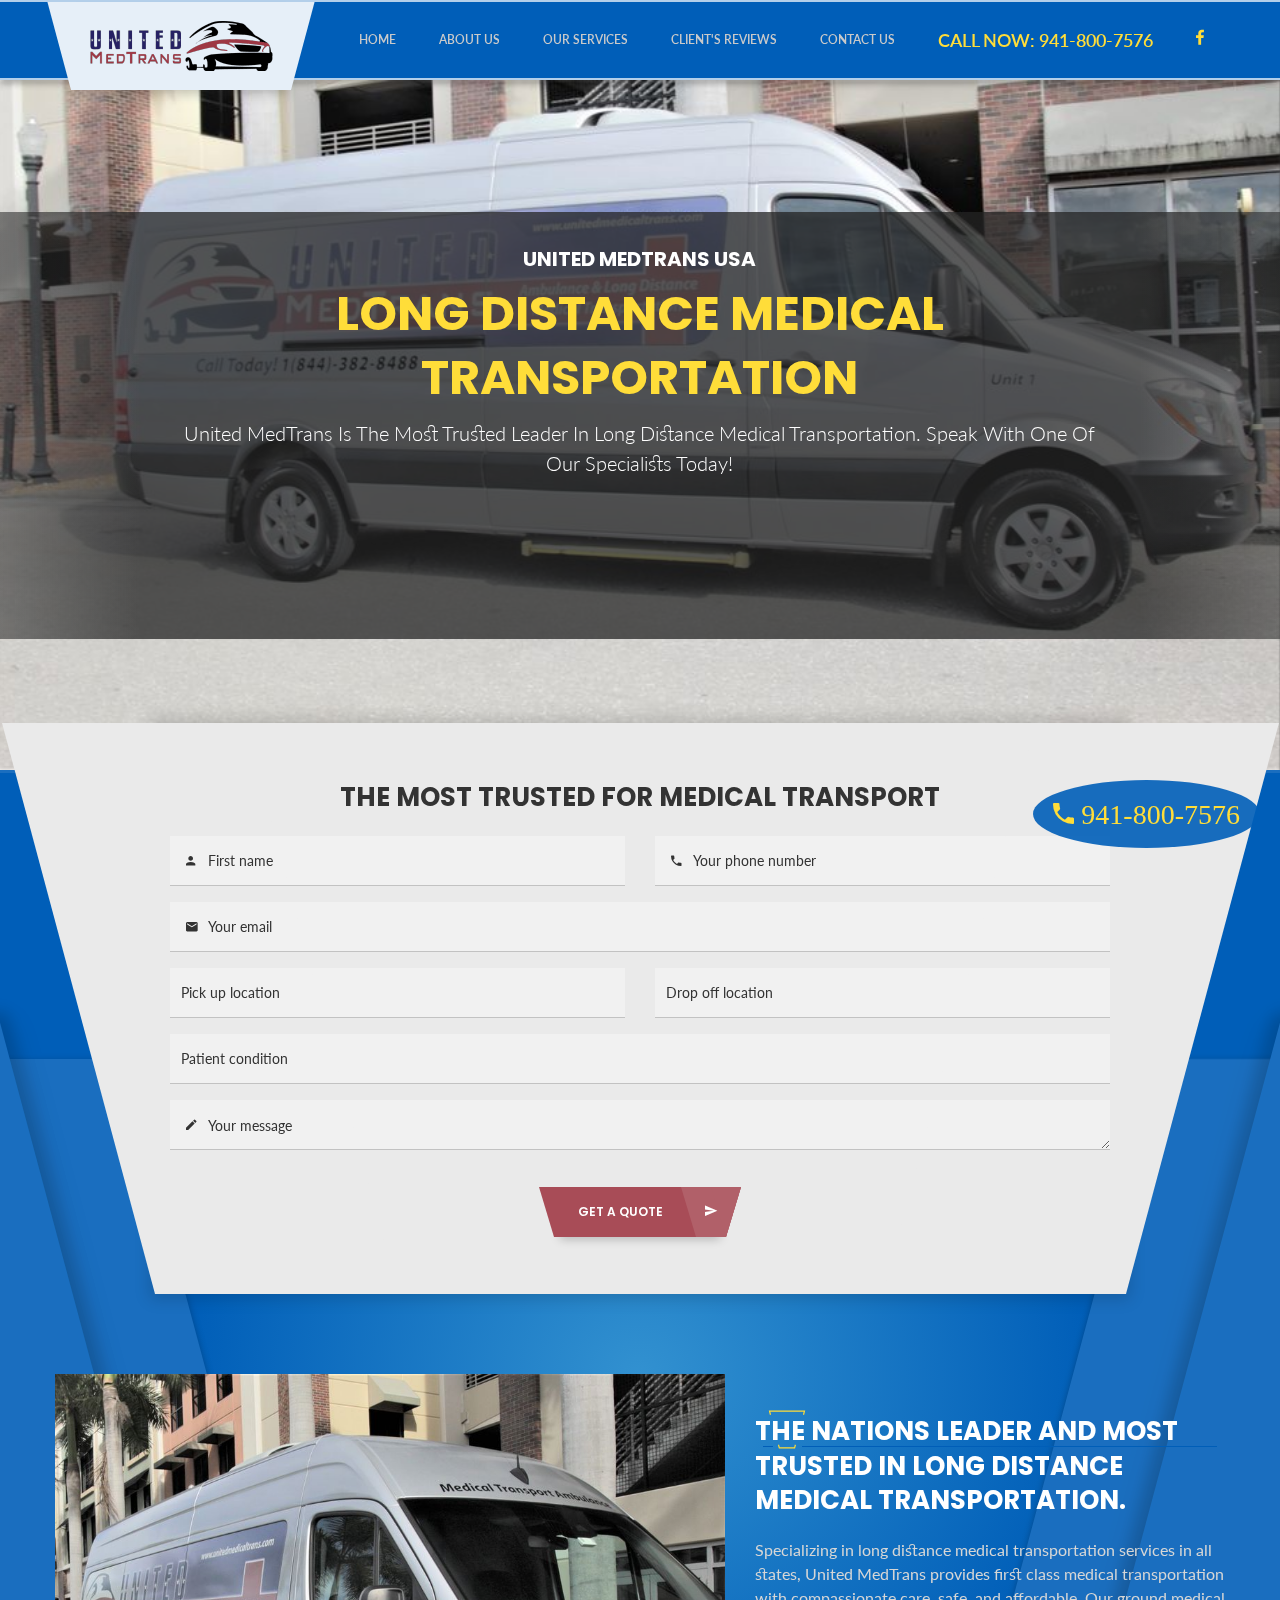
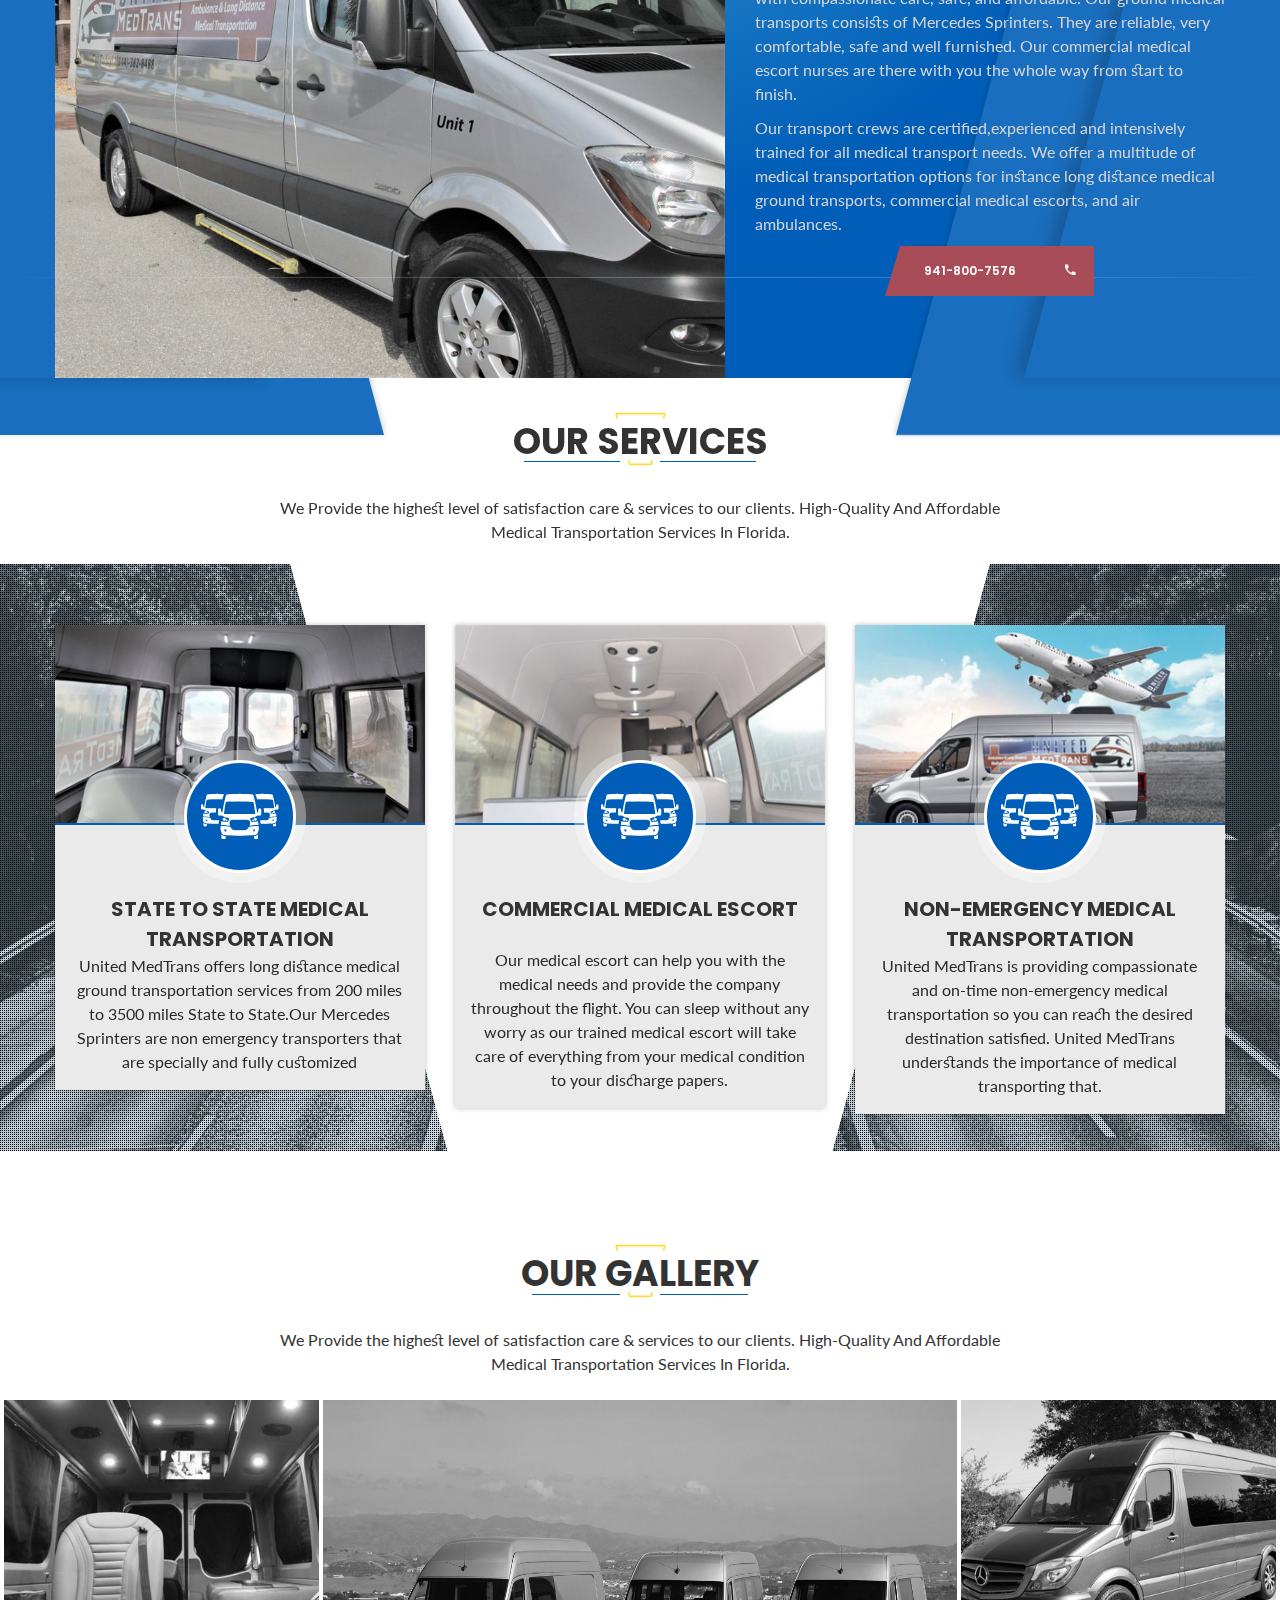
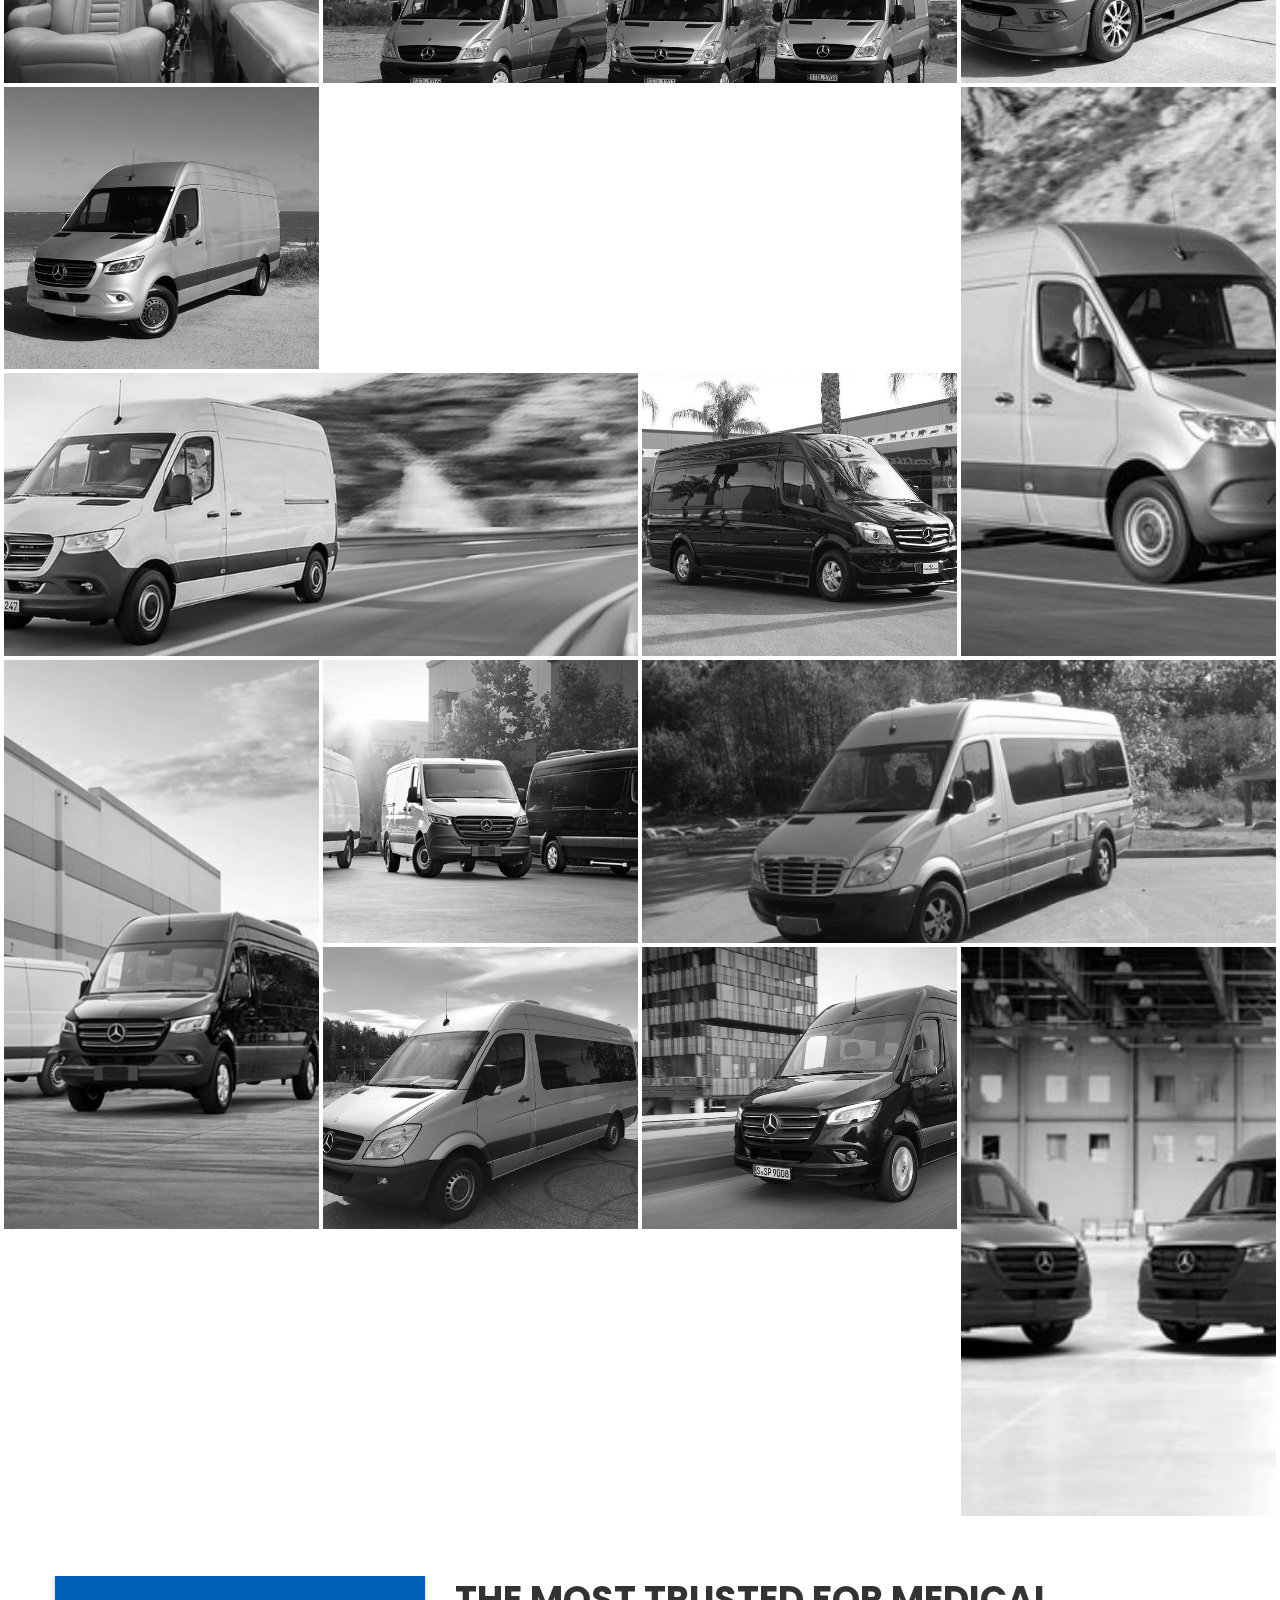
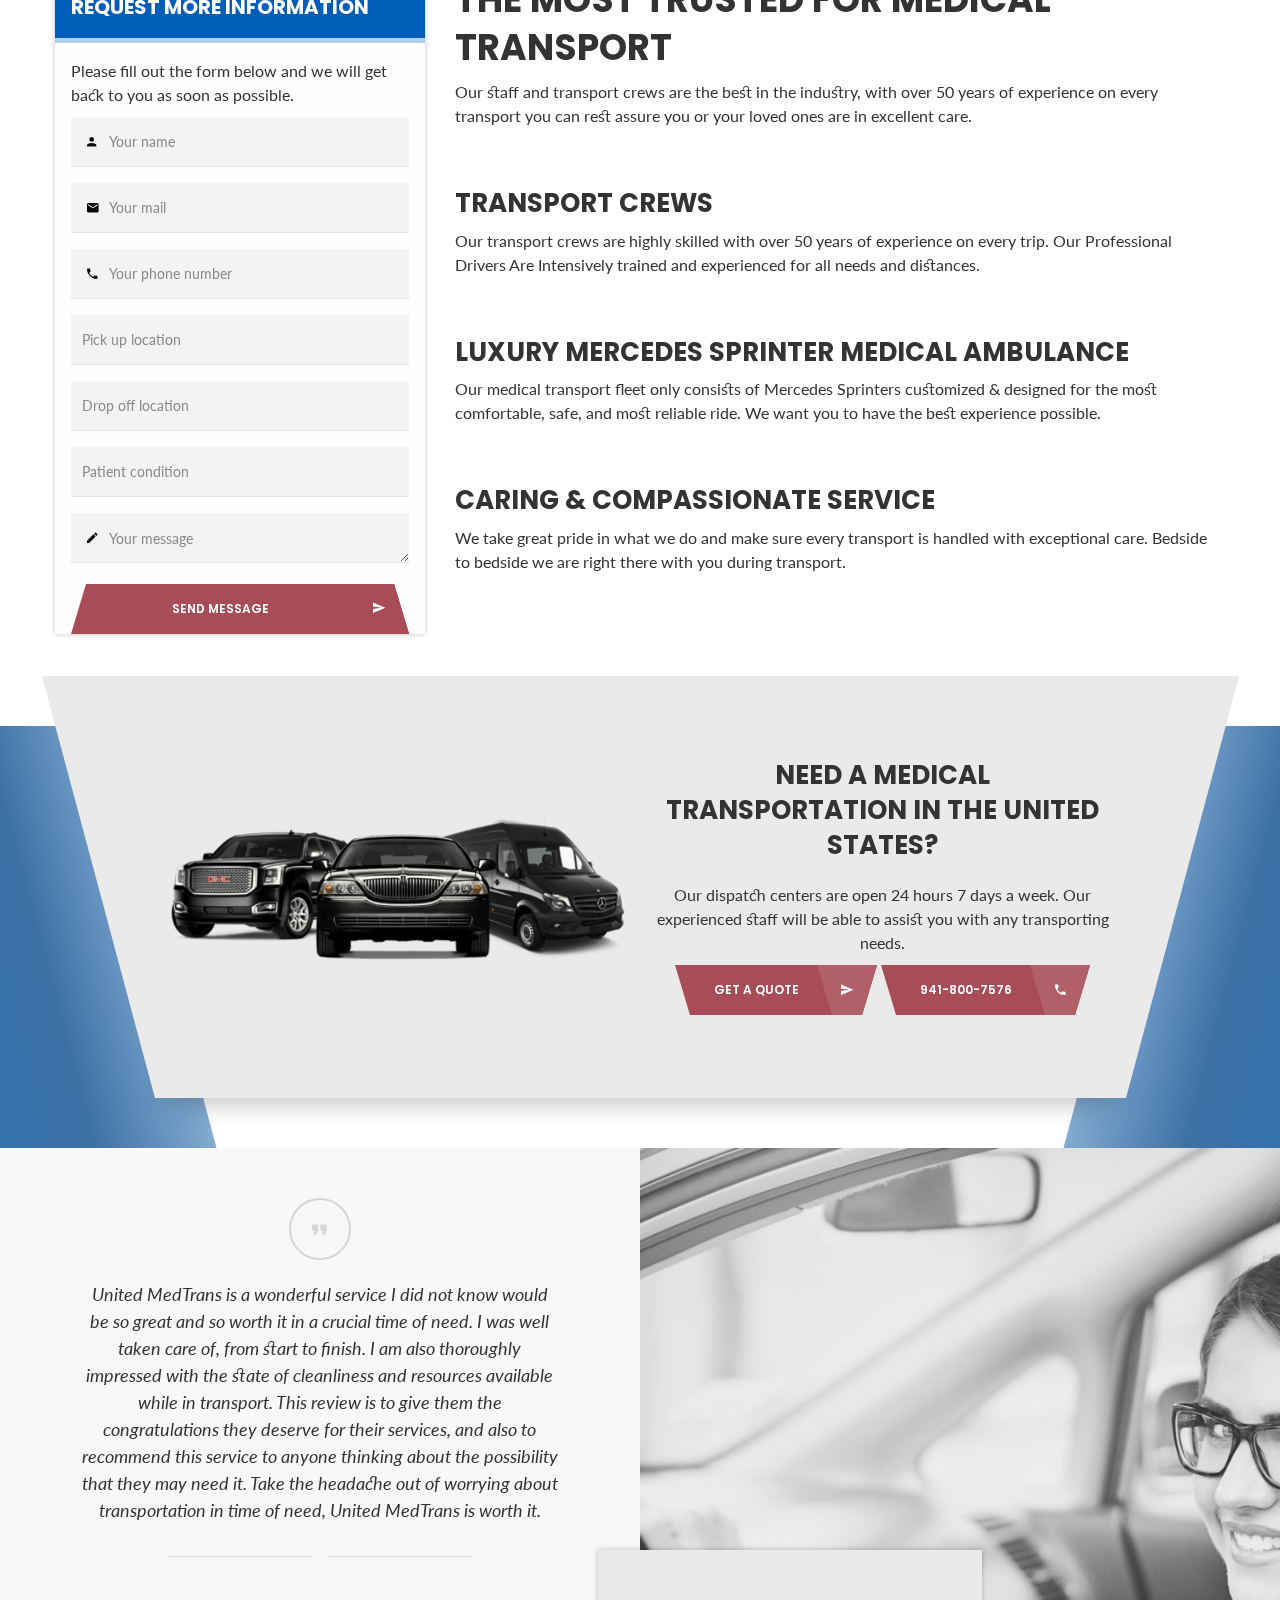
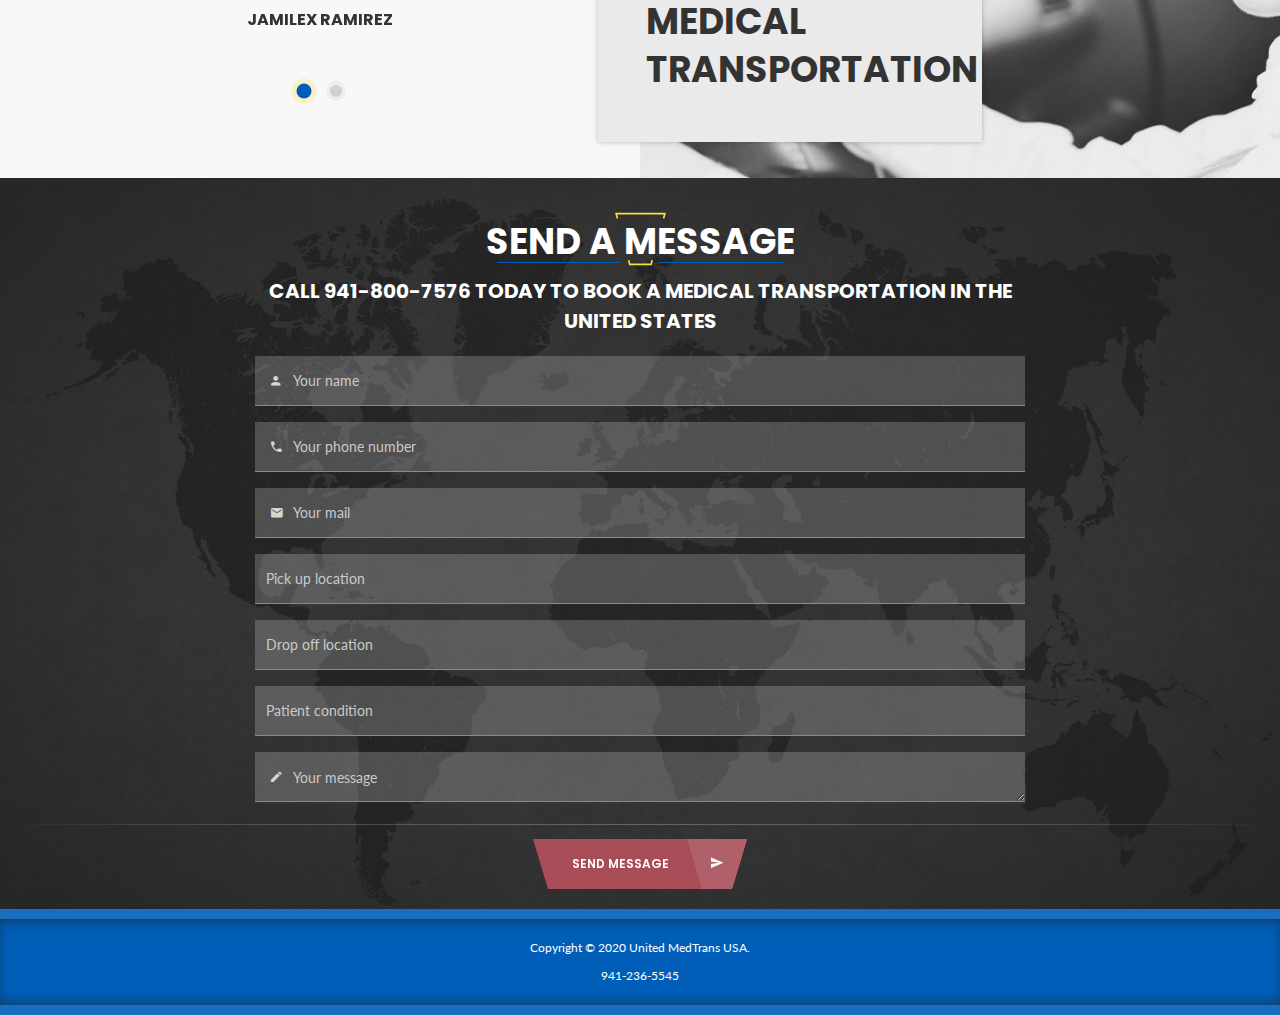
==== commit 66a43e48: "final edit" ====
--- a/index.html
+++ b/index.html
@@ -68,7 +68,8 @@
         script.src = target;var elem = document.head;elem.appendChild(script);
         </script>
         <noscript>
-        <a href='https://www.clickcease.com' rel='nofollow'><img src='https://monitor.clickcease.com/stats/stats.aspx' alt='ClickCease'/></a>
+		<a href='https://www.clickcease.com' rel='nofollow'>
+			<img src='https://monitor.clickcease.com/stats/stats.aspx' alt='ClickCease'/></a>
         </noscript>
         <!--  Clickcease.com tracking-->
 	    <phone style="color:#ffdd39;display: none;height: 70px;background: #000;z-index: 1000000000000;" class="">
@@ -147,7 +148,7 @@
 								<!-- .site-header-logo -->
 								<div class="site-header-logo logo-container">
 									<a href="index.html">
-										<img src='img/logo.png' class="secondary" alt='southern comfort limousine'>
+										<img src='img/2021-01-22.png' class="secondary" alt='southern comfort limousine'>
 									</a>
 								</div><!-- /end .site-header-logo -->
 							</div><!-- /end .column -->
--- a/css/style.css
+++ b/css/style.css
@@ -780,7 +780,7 @@
 }
 
 .mark {
-    color: #6267ff
+    color: #f2ce1e
 }
 
 .block-scale,
